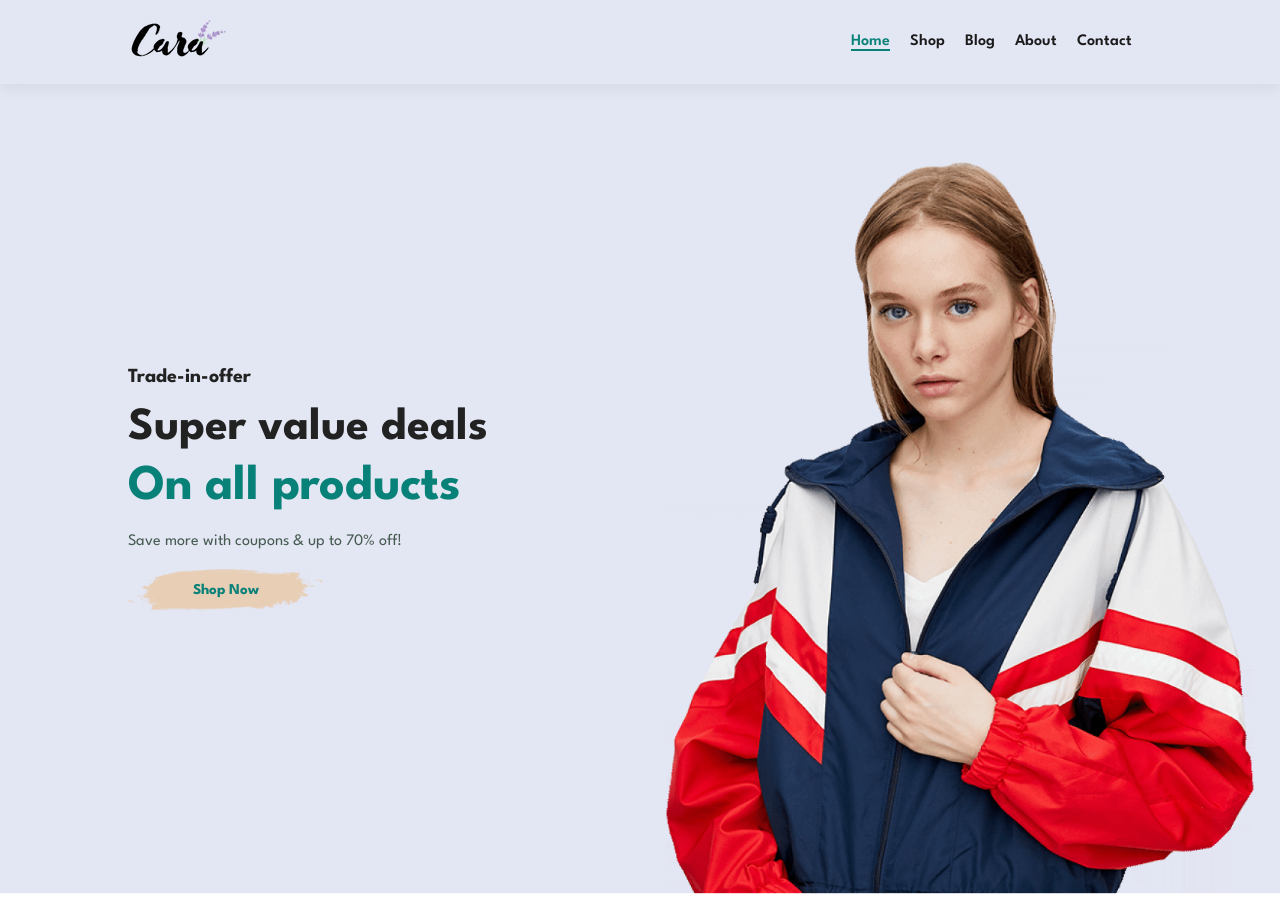
==== index.html @ 735ef522 "initial" ====
<!DOCTYPE html>
<html lang="en">

    <head>
        <meta charset="UTF-8">
        <meta http-equiv="X-UA-Compatible" content="IE=edge">
        <meta name="viewport" content="width=device-width, initial-scale=1.0">
        <title>Cara Ecommerce</title>
        <!-- Font Awesome -->
        <link rel="stylesheet" href="https://pro.fontawesome.com/releases/v5.10.0/css/all.css" />
        <!-- Boxicons -->
         <link href='https://cdn.boxicons.com/3.0.5/fonts/basic/boxicons.min.css' rel='stylesheet'>
        <!-- Css -->
        <link rel="stylesheet" href="style.css">
    </head>
    <body>
        <!-- Topbar -->
         <div class="topbar">
                <a href="#"><img class="topbar-logo" src="img/logo.png" alt=""></a>
            <div class="navbar">
                <a class="active" href="index.html">Home</a>
                <a href="shop.html">Shop</a>
                <a href="blog.html">Blog</a>
                <a href="about.html">About</a>
                <a href="contact.html">Contact</a>  
                <a href="cart.html"><i class='bxr  bx-shopping-bag'></i></a> 
            </div>
         </div>

         <!-- Header -->
          <div class="header">
            <div class="header-text">
            <h4>Trade-in-offer</h4>
            <h2>Super value deals</h2>
            <h1>On all products</h1>
            <p>Save more with coupons & up to 70% off!</p>
            <a href="shop.html">Shop Now</a>
            </div>
          </div>

        <script src="script.js"></script>
    </body>
</html>
---- style.css ----
@import url("https://fonts.googleapis.com/css2?family=Spartan:wght@100;200;300;400;500;600;700;800;900&display=swap");
* {
  margin: 0;
  padding: 0;
  box-sizing: border-box;
  font-family: "Spartan", sans-serif;
}

html {
  scroll-behavior: smooth;
}

/* Global Styles */

h1 {
  font-size: 50px;
  line-height: 64px;
  color: #222;
}

h2 {
  font-size: 46px;
  line-height: 54px;
  color: #222;
}

h4 {
  font-size: 20px;
  color: #222;
}

h6 {
  font-weight: 700;
  font-size: 12px;
}

p {
  font-size: 16px;
  color: #465b52;
  margin: 15px 0 20px 0;
}

.section-p1 {
  padding: 40px 80px;
}

.section-m1 {
  margin: 40px 0;
}

body {
  width: 100%;
  font-family: Georgia, 'Times New Roman', Times, serif;
}

a {
  text-decoration: none;
  color: inherit;
}

/* Topbar */
.topbar {
  display: flex;
  justify-content: space-between;
  align-items: center;
  text-align: center;
  padding: 20px 10%;
  background-color: #e3e6f3; 
  box-shadow: 0 5px 15px rgba(0, 0, 0, 0.06);
  position: sticky;
  inset: 0;
  z-index: 100;
}

.navbar {
  display: flex;
  align-items: center;
  gap: 20px;
}

.navbar a {
  font-size: 16px;
  font-weight: 600;
  color: #1a1a1a;
  transition: .3s;
  border-bottom: 2px solid transparent;
}

.navbar a:hover,
.navbar a.active {
  color: #088178;
  border-bottom: 2px solid #088178;
}

.navbar i {
  font-size: 24px;
}

/* Header */
.header {
  display: flex;
  align-items: center;
  height: 90vh;
  background-image: url('img/hero4.png');
  background-size: cover;
  background-position: center;
}

.header-text {
  padding-left: 10%;
}

.header-text h4 {
  padding-bottom: 15px;
}

.header-text h1 {
  color: #088178;
}

.header-text a {
  background-image: url('img/button.png');
  background-size: contain;
  background-repeat: no-repeat;
  padding: 14px 80px 14px 65px;
  font-size: 15px;
  font-weight: 700;
  display: inline-block;
  color: #088178;
}
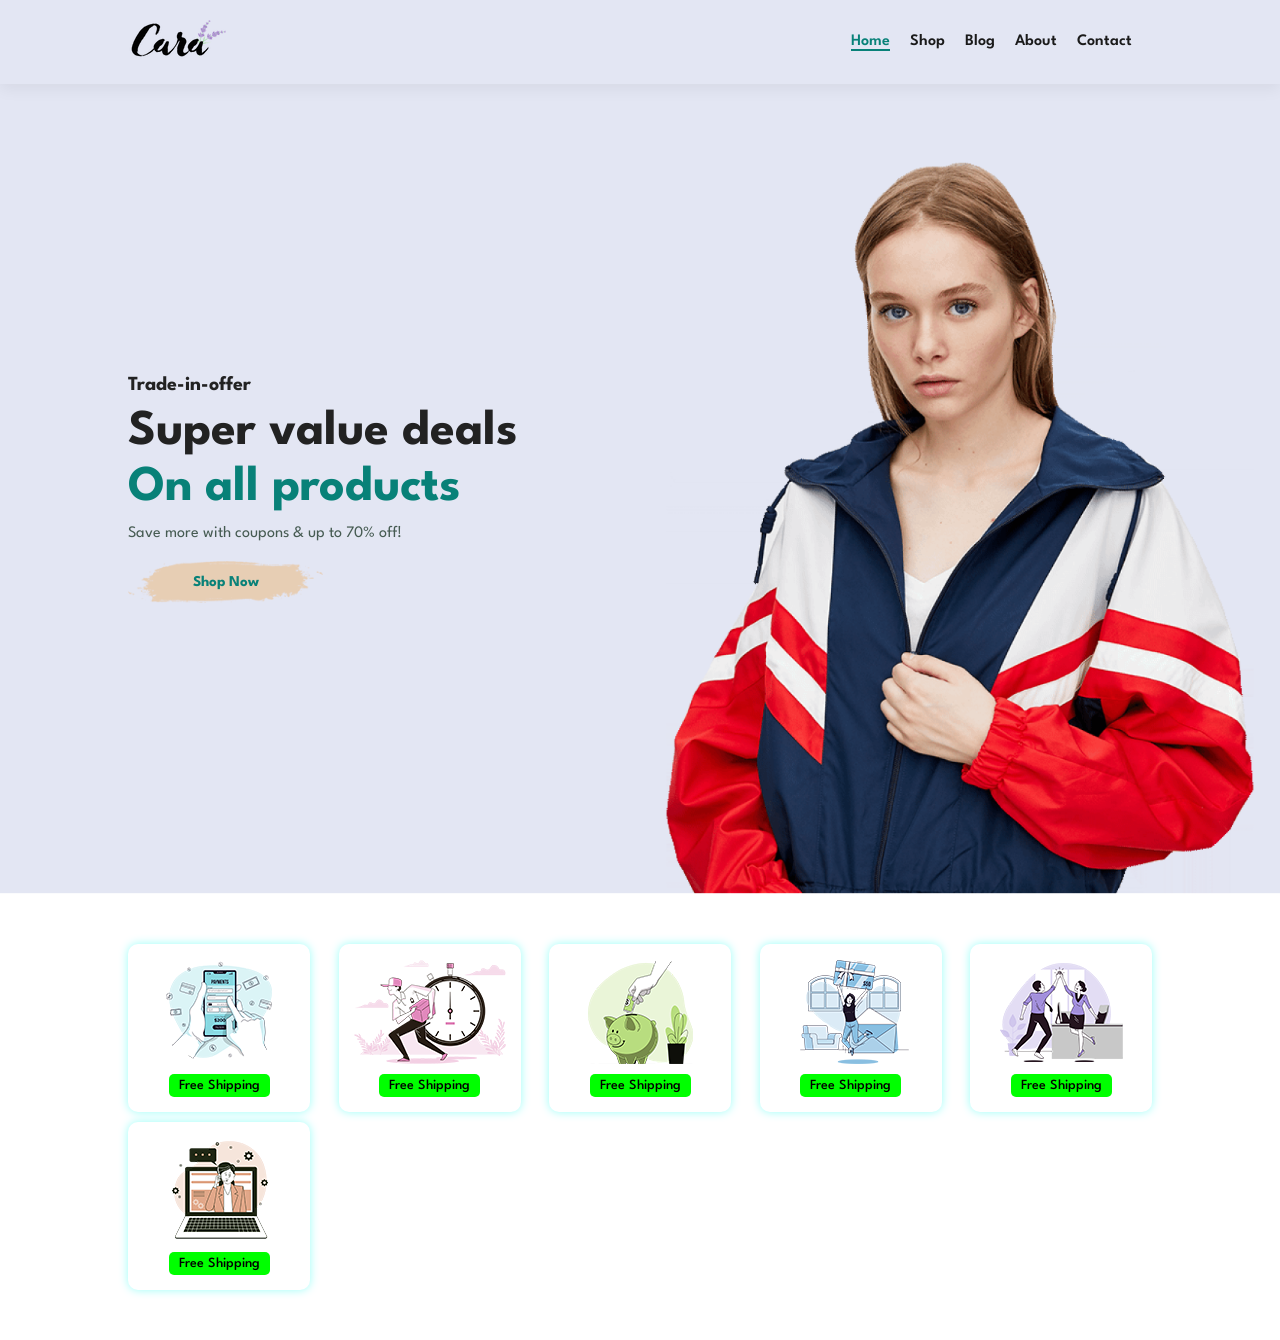
==== commit 0221a10c: "initial" ====
--- a/index.html
+++ b/index.html
@@ -1,6 +1,5 @@
 <!DOCTYPE html>
 <html lang="en">
-
     <head>
         <meta charset="UTF-8">
         <meta http-equiv="X-UA-Compatible" content="IE=edge">
@@ -15,17 +14,20 @@
     </head>
     <body>
         <!-- Topbar -->
-         <div class="topbar">
-                <a href="#"><img class="topbar-logo" src="img/logo.png" alt=""></a>
-            <div class="navbar">
+        <div class="topbar">
+            <a href="#"><img class="topbar-logo" src="img/logo.png" alt=""></a>
+        <div class="navbar">
+            <div class="navbar-list">
                 <a class="active" href="index.html">Home</a>
                 <a href="shop.html">Shop</a>
                 <a href="blog.html">Blog</a>
                 <a href="about.html">About</a>
-                <a href="contact.html">Contact</a>  
-                <a href="cart.html"><i class='bxr  bx-shopping-bag'></i></a> 
-            </div>
-         </div>
+                <a href="contact.html">Contact</a>
+           </div> 
+                <a href="cart.html"><i class='bx bx-shopping-bag'></i></a>
+                <i class='bx bx-menu menu'></i>
+        </div>
+        </div>
 
          <!-- Header -->
           <div class="header">
@@ -38,6 +40,39 @@
             </div>
           </div>
 
+          <!-- Feature -->
+           <div class="feature">
+            <div class="feature-item">
+                <img src="img/features/f1.png" alt="">
+                <h3>Free Shipping</h3>
+            </div>
+
+            <div class="feature-item">
+                <img src="img/features/f2.png" alt="">
+                <h3>Free Shipping</h3>
+            </div>
+
+            <div class="feature-item">
+                <img src="img/features/f3.png" alt="">
+                <h3>Free Shipping</h3>
+            </div>
+
+            <div class="feature-item">
+                <img src="img/features/f4.png" alt="">
+                <h3>Free Shipping</h3>
+            </div>
+
+            <div class="feature-item">
+                <img src="img/features/f5.png" alt="">
+                <h3>Free Shipping</h3>
+            </div>
+
+            <div class="feature-item">
+                <img src="img/features/f6.png" alt="">
+                <h3>Free Shipping</h3>
+            </div>
+           </div>
+
         <script src="script.js"></script>
     </body>
 </html>
--- a/style.css
+++ b/style.css
@@ -11,16 +11,10 @@
 }
 
 /* Global Styles */
-
 h1 {
-  font-size: 50px;
-  line-height: 64px;
   color: #222;
 }
-
 h2 {
-  font-size: 46px;
-  line-height: 54px;
   color: #222;
 }
 
@@ -63,7 +57,6 @@
   display: flex;
   justify-content: space-between;
   align-items: center;
-  text-align: center;
   padding: 20px 10%;
   background-color: #e3e6f3; 
   box-shadow: 0 5px 15px rgba(0, 0, 0, 0.06);
@@ -78,7 +71,13 @@
   gap: 20px;
 }
 
-.navbar a {
+.navbar-list {
+  display: flex;
+  align-items: center;
+  gap: 20px;
+}
+
+.navbar-list a {
   font-size: 16px;
   font-weight: 600;
   color: #1a1a1a;
@@ -86,8 +85,8 @@
   border-bottom: 2px solid transparent;
 }
 
-.navbar a:hover,
-.navbar a.active {
+.navbar-list a:hover,
+.navbar-list a.active {
   color: #088178;
   border-bottom: 2px solid #088178;
 }
@@ -96,12 +95,51 @@
   font-size: 24px;
 }
 
+.navbar .menu {
+  display: none;
+  cursor: pointer;
+}
+
+.navbar .menu:hover {
+  color: #088178;
+} 
+
+/* Mobile Responsive Styles */
+@media (max-width: 650px) {
+  .topbar {
+    padding: 15px 5%;
+  }
+
+  .navbar .menu {
+    display: block;
+  }
+
+  .navbar-list {
+    position: fixed;
+    top: 0;
+    left: 0;
+    background-color: white;
+    width: 70%;
+    height: 100vh;
+    flex-direction: column;
+    align-items: start;
+    padding: 20px;
+    box-shadow: 0 5px 15px rgb(111, 99, 99);
+    transform: translateX(-100%);
+    transition: .5s;
+  }
+
+  .navbar-list.active {
+    transform: translateX(0);
+  }
+}
+
 /* Header */
 .header {
   display: flex;
   align-items: center;
   height: 90vh;
-  background-image: url('img/hero4.png');
+  background-image: url(img/hero4.png);
   background-size: cover;
   background-position: center;
 }
@@ -116,10 +154,16 @@
 
 .header-text h1 {
   color: #088178;
+  font-size: 50px;
+  margin-top: 10px;
+}
+
+.header-text h2 {
+  font-size: 50px;
 }
 
 .header-text a {
-  background-image: url('img/button.png');
+  background-image: url(img/button.png);
   background-size: contain;
   background-repeat: no-repeat;
   padding: 14px 80px 14px 65px;
@@ -127,4 +171,71 @@
   font-weight: 700;
   display: inline-block;
   color: #088178;
+}
+
+@media (max-width: 650px) {
+  .header-text {
+    padding-left: 5%;
+  }
+
+  .header-text h1 {
+  color: #088178;
+  font-size: 40px;
+  margin-top: 10px;
+}
+
+.header-text h2 {
+  font-size: 40px;
+}
+}
+
+/* Feature */
+.feature {
+  display: flex;
+  align-items: center;
+  justify-content: space-between;
+  flex-wrap: wrap;
+  gap: 10px;
+  margin: 50px 10%;
+}
+
+.feature-item {
+  text-align: center;
+  padding: 15px;
+  box-shadow: 0 0 10px #9afff8;
+  border-radius: 10px;
+  transition: .3s;
+}
+
+.feature-item img {
+  width: 100%;
+  margin: auto;
+  display: block; 
+  margin-bottom: 5px;
+}
+
+.feature-item:hover {
+  background-color: #088178;
+  color: white;
+  box-shadow: 0 0 10px #00433e;
+}
+
+.feature-item h3 {
+  margin-top: 5px;
+  font-size: 14px;
+  background-color: lime;
+  padding: 5px 10px;
+  display: inline-block;
+  font-weight: 500;
+  border-radius: 5px;
+}
+
+@media (max-width: 480px) {
+  .feature {
+    gap: 30px;
+    margin: 30px 5%;
+  }
+  .feature-item {
+    width: 100%;
+  }
 }
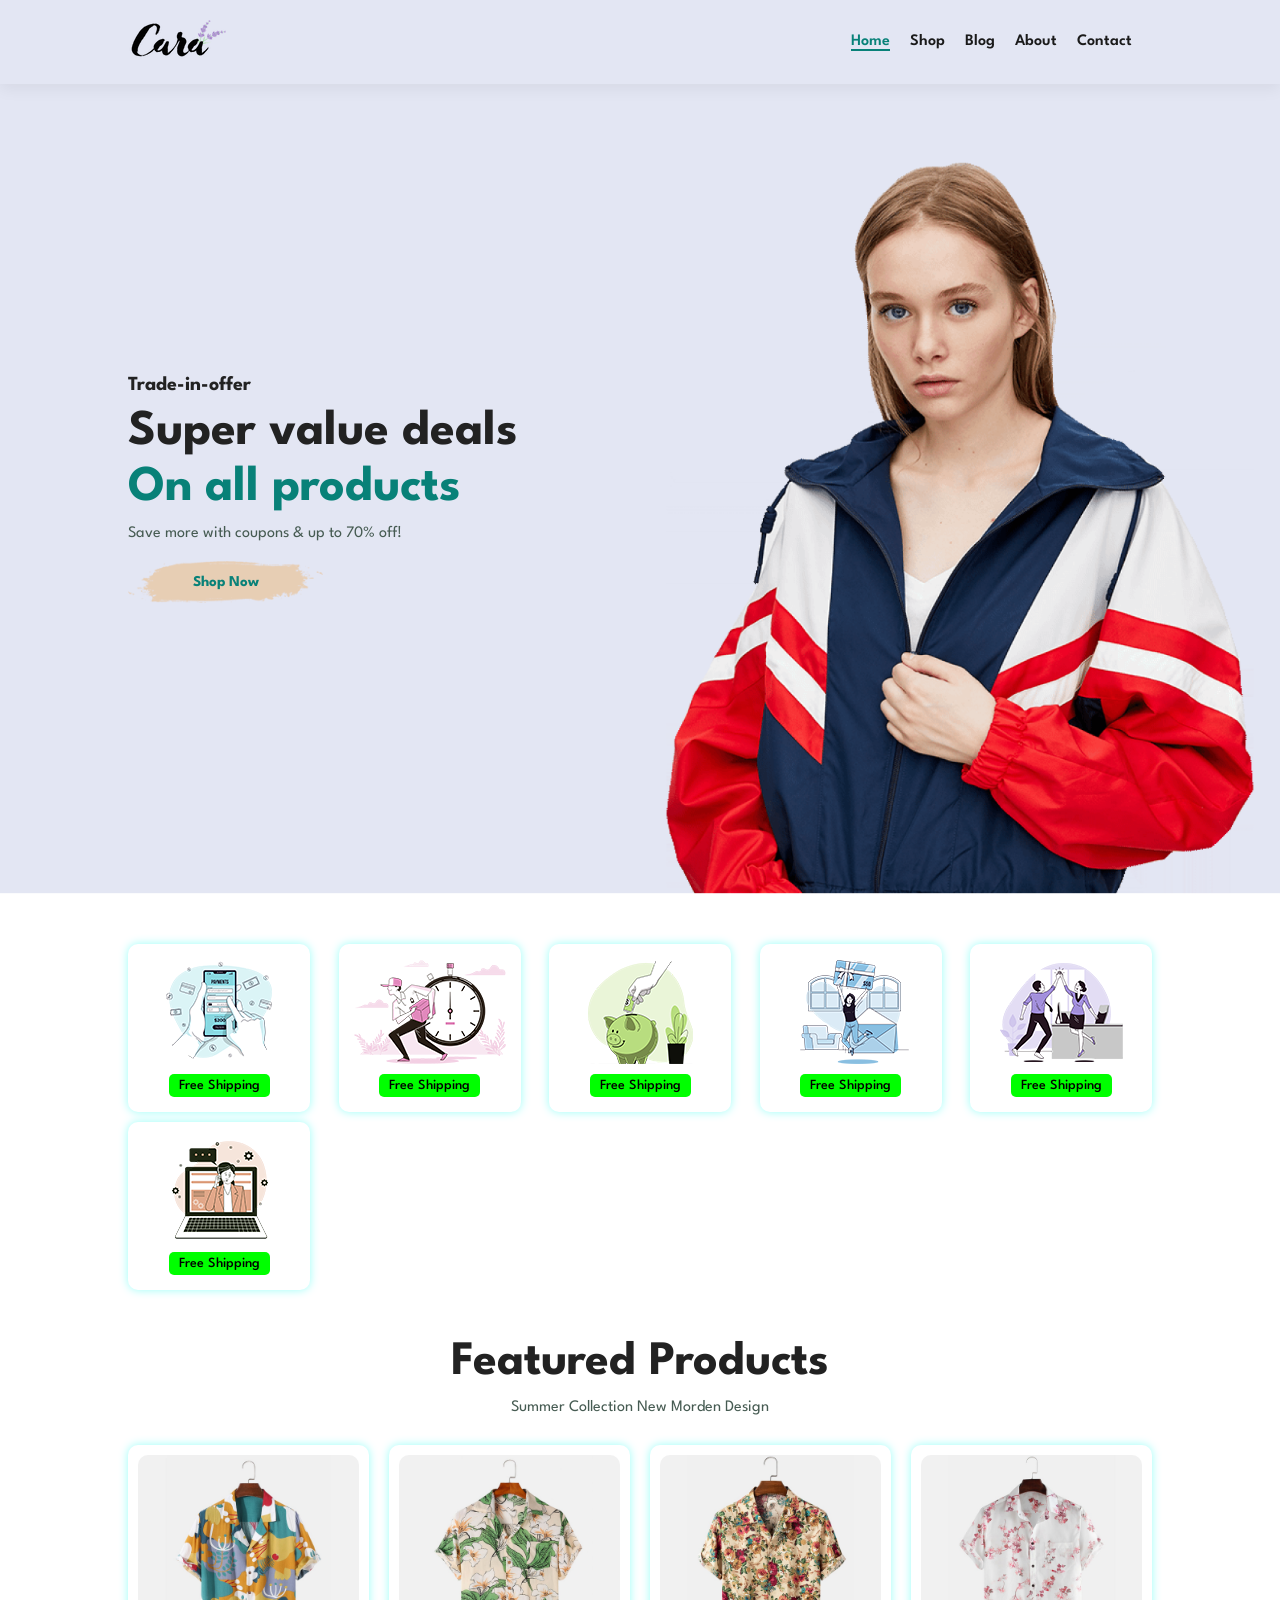
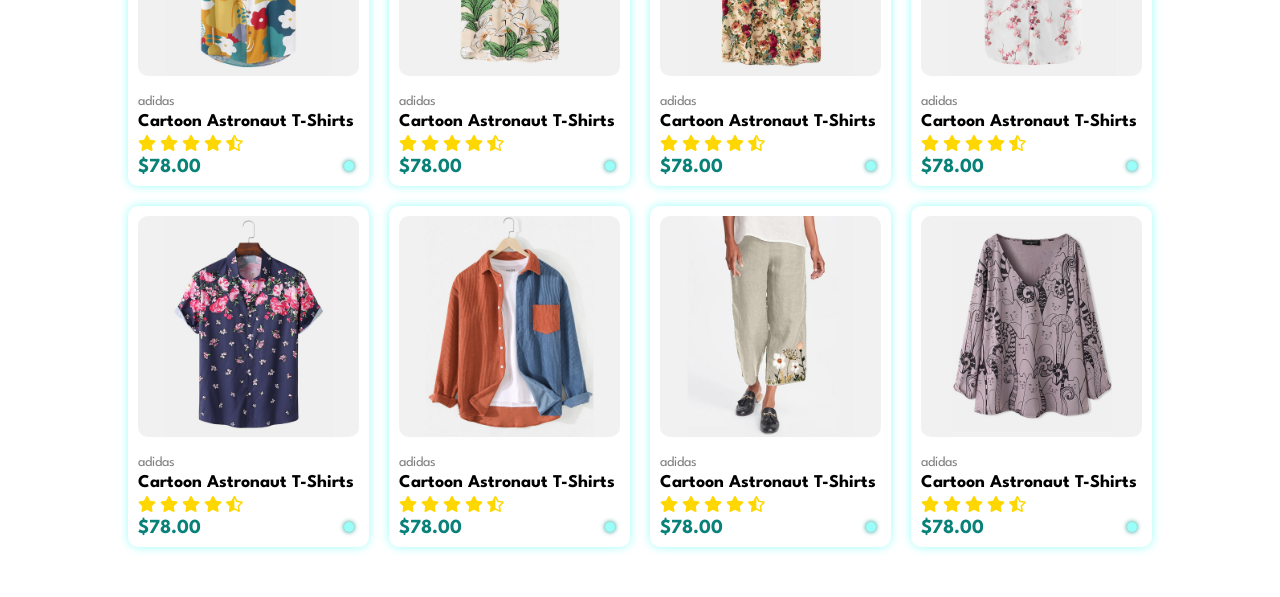
==== commit f7902294: "initial" ====
--- a/index.html
+++ b/index.html
@@ -73,6 +73,135 @@
             </div>
            </div>
 
+           <!-- Product -->
+            <div class="product">
+                <div class="product-title">
+                    <h2>Featured Products</h2>
+                    <p>Summer Collection New Morden Design</p>
+                </div>
+                 <div class="product-content">
+                    <div class="product-item">
+                        <img src="img/products/f1.jpg" alt="">
+                        <span>adidas</span>
+                        <h3>Cartoon Astronaut T-Shirts</h3>
+                        <div class="rating">
+                            <i class="fas fa-star"></i>
+                            <i class="fas fa-star"></i>
+                            <i class="fas fa-star"></i>
+                            <i class="fas fa-star"></i>
+                            <i class="fas fa-star-half-alt"></i>
+                        </div>
+                        <h4>$78.00</h4>
+                        <a href="#"><i class='bxr  bx-cart'></i> </a>
+                    </div>
+
+                     <div class="product-item">
+                        <img src="img/products/f2.jpg" alt="">
+                        <span>adidas</span>
+                        <h3>Cartoon Astronaut T-Shirts</h3>
+                        <div class="rating">
+                            <i class="fas fa-star"></i>
+                            <i class="fas fa-star"></i>
+                            <i class="fas fa-star"></i>
+                            <i class="fas fa-star"></i>
+                            <i class="fas fa-star-half-alt"></i>
+                        </div>
+                        <h4>$78.00</h4>
+                        <a href="#"><i class='bxr  bx-cart'></i> </a>
+                    </div>
+
+                     <div class="product-item">
+                        <img src="img/products/f3.jpg" alt="">
+                        <span>adidas</span>
+                        <h3>Cartoon Astronaut T-Shirts</h3>
+                        <div class="rating">
+                            <i class="fas fa-star"></i>
+                            <i class="fas fa-star"></i>
+                            <i class="fas fa-star"></i>
+                            <i class="fas fa-star"></i>
+                            <i class="fas fa-star-half-alt"></i>
+                        </div>
+                        <h4>$78.00</h4>
+                        <a href="#"><i class='bxr  bx-cart'></i> </a>
+                    </div>
+
+                     <div class="product-item">
+                        <img src="img/products/f4.jpg" alt="">
+                        <span>adidas</span>
+                        <h3>Cartoon Astronaut T-Shirts</h3>
+                        <div class="rating">
+                            <i class="fas fa-star"></i>
+                            <i class="fas fa-star"></i>
+                            <i class="fas fa-star"></i>
+                            <i class="fas fa-star"></i>
+                            <i class="fas fa-star-half-alt"></i>
+                        </div>
+                        <h4>$78.00</h4>
+                        <a href="#"><i class='bxr  bx-cart'></i> </a>
+                    </div>
+
+                     <div class="product-item">
+                        <img src="img/products/f5.jpg" alt="">
+                        <span>adidas</span>
+                        <h3>Cartoon Astronaut T-Shirts</h3>
+                        <div class="rating">
+                            <i class="fas fa-star"></i>
+                            <i class="fas fa-star"></i>
+                            <i class="fas fa-star"></i>
+                            <i class="fas fa-star"></i>
+                            <i class="fas fa-star-half-alt"></i>
+                        </div>
+                        <h4>$78.00</h4>
+                        <a href="#"><i class='bxr  bx-cart'></i> </a>
+                    </div>
+
+                     <div class="product-item">
+                        <img src="img/products/f6.jpg" alt="">
+                        <span>adidas</span>
+                        <h3>Cartoon Astronaut T-Shirts</h3>
+                        <div class="rating">
+                            <i class="fas fa-star"></i>
+                            <i class="fas fa-star"></i>
+                            <i class="fas fa-star"></i>
+                            <i class="fas fa-star"></i>
+                            <i class="fas fa-star-half-alt"></i>
+                        </div>
+                        <h4>$78.00</h4>
+                        <a href="#"><i class='bxr  bx-cart'></i> </a>
+                    </div>
+
+                     <div class="product-item">
+                        <img src="img/products/f7.jpg" alt="">
+                        <span>adidas</span>
+                        <h3>Cartoon Astronaut T-Shirts</h3>
+                        <div class="rating">
+                            <i class="fas fa-star"></i>
+                            <i class="fas fa-star"></i>
+                            <i class="fas fa-star"></i>
+                            <i class="fas fa-star"></i>
+                            <i class="fas fa-star-half-alt"></i>
+                        </div>
+                        <h4>$78.00</h4>
+                        <a href="#"><i class='bxr  bx-cart'></i> </a>
+                    </div>
+
+                     <div class="product-item">
+                        <img src="img/products/f8.jpg" alt="">
+                        <span>adidas</span>
+                        <h3>Cartoon Astronaut T-Shirts</h3>
+                        <div class="rating">
+                            <i class="fas fa-star"></i>
+                            <i class="fas fa-star"></i>
+                            <i class="fas fa-star"></i>
+                            <i class="fas fa-star"></i>
+                            <i class="fas fa-star-half-alt"></i>
+                        </div>
+                        <h4>$78.00</h4>
+                        <a href="#"><i class='bxr  bx-cart'></i> </a>
+                    </div>
+                 </div>
+            </div>
+
         <script src="script.js"></script>
     </body>
 </html>
--- a/style.css
+++ b/style.css
@@ -238,4 +238,90 @@
   .feature-item {
     width: 100%;
   }
+}
+
+/* Product */
+.product {
+  margin: 50px 10%;
+}
+
+.product-title {
+  text-align: center;
+  margin-bottom: 30px;
+}
+
+.product-title h2 {
+  font-size: 48px;
+}
+
+.product-content {
+  display: grid;
+  grid-template-columns: repeat(4, 1fr);
+  gap: 20px;
+}
+
+.product-item {
+  padding: 10px;
+  box-shadow: 0 0 10px #9afff8;
+  border-radius: 10px;
+  position: relative;
+}
+
+.product-item img {
+  width: 100%;
+  border-radius: 10px;
+}
+
+.product-item span {
+  font-size: 14px;
+  color: gray;
+  margin: 15px 0 5px;
+  display: block;
+}
+
+.product-item h3 {
+  font-size: 18px;
+  margin-bottom: 5px;
+}
+
+.product-item .rating {
+  color: gold;
+  margin-bottom: 5px;
+}
+
+.product-item h4 {
+  color: #088178;
+}
+
+.product-item a {
+  color: #00433e;
+  font-size: 24px;
+  background-color: #9afff8;
+  border-radius: 50%;
+  padding: 5px;
+  display: flex;
+  justify-content: center;
+  align-items: center;
+  box-shadow: 0 0 5px #008980;
+  position: absolute;
+  bottom: 15px;
+  right: 15px;
+}
+
+@media (max-width: 900px) {
+  .product-content {
+  grid-template-columns: repeat(2, 1fr);
+}
+}
+
+@media (max-width: 480px) {
+  .product {
+    margin: 30px 5%;
+  }
+  .product-title h2 {
+    font-size: 32px;
+  }
+  .product-content {
+    grid-template-columns: repeat(1, 1fr);
+}
 }
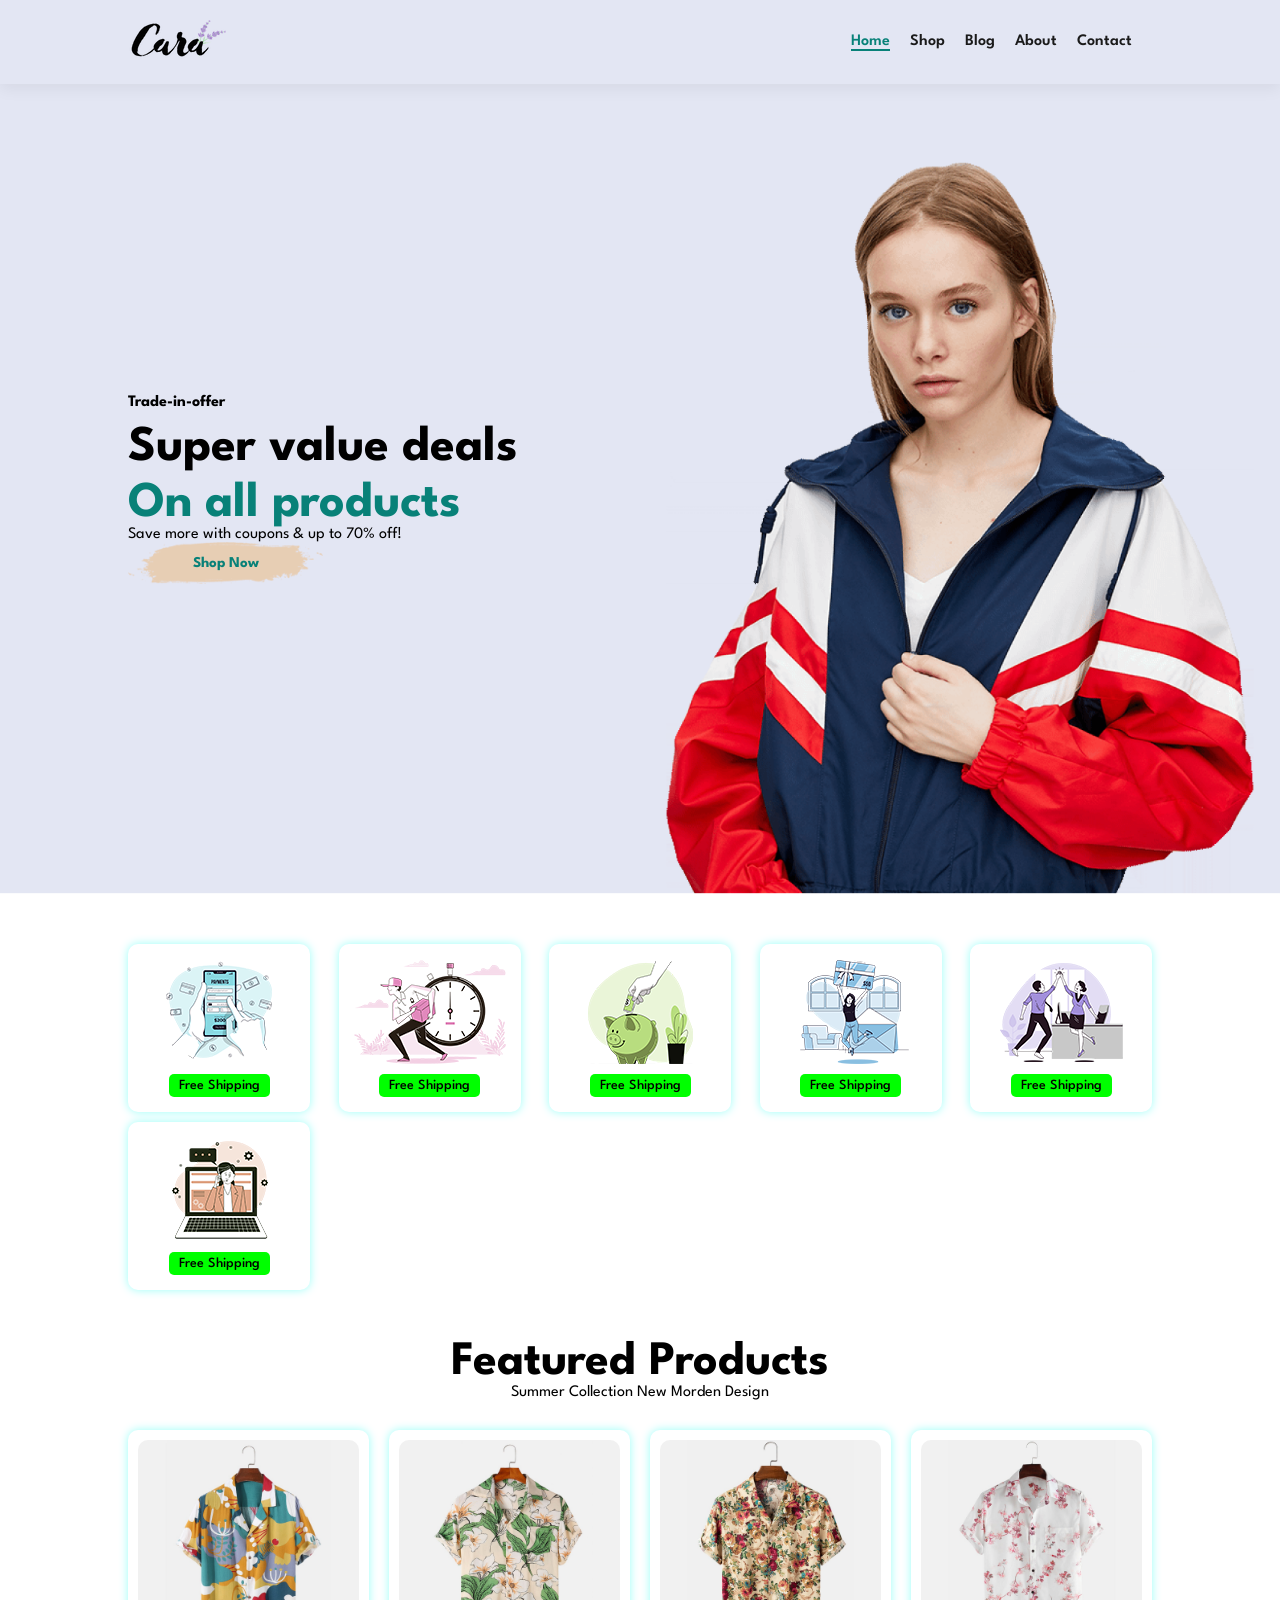
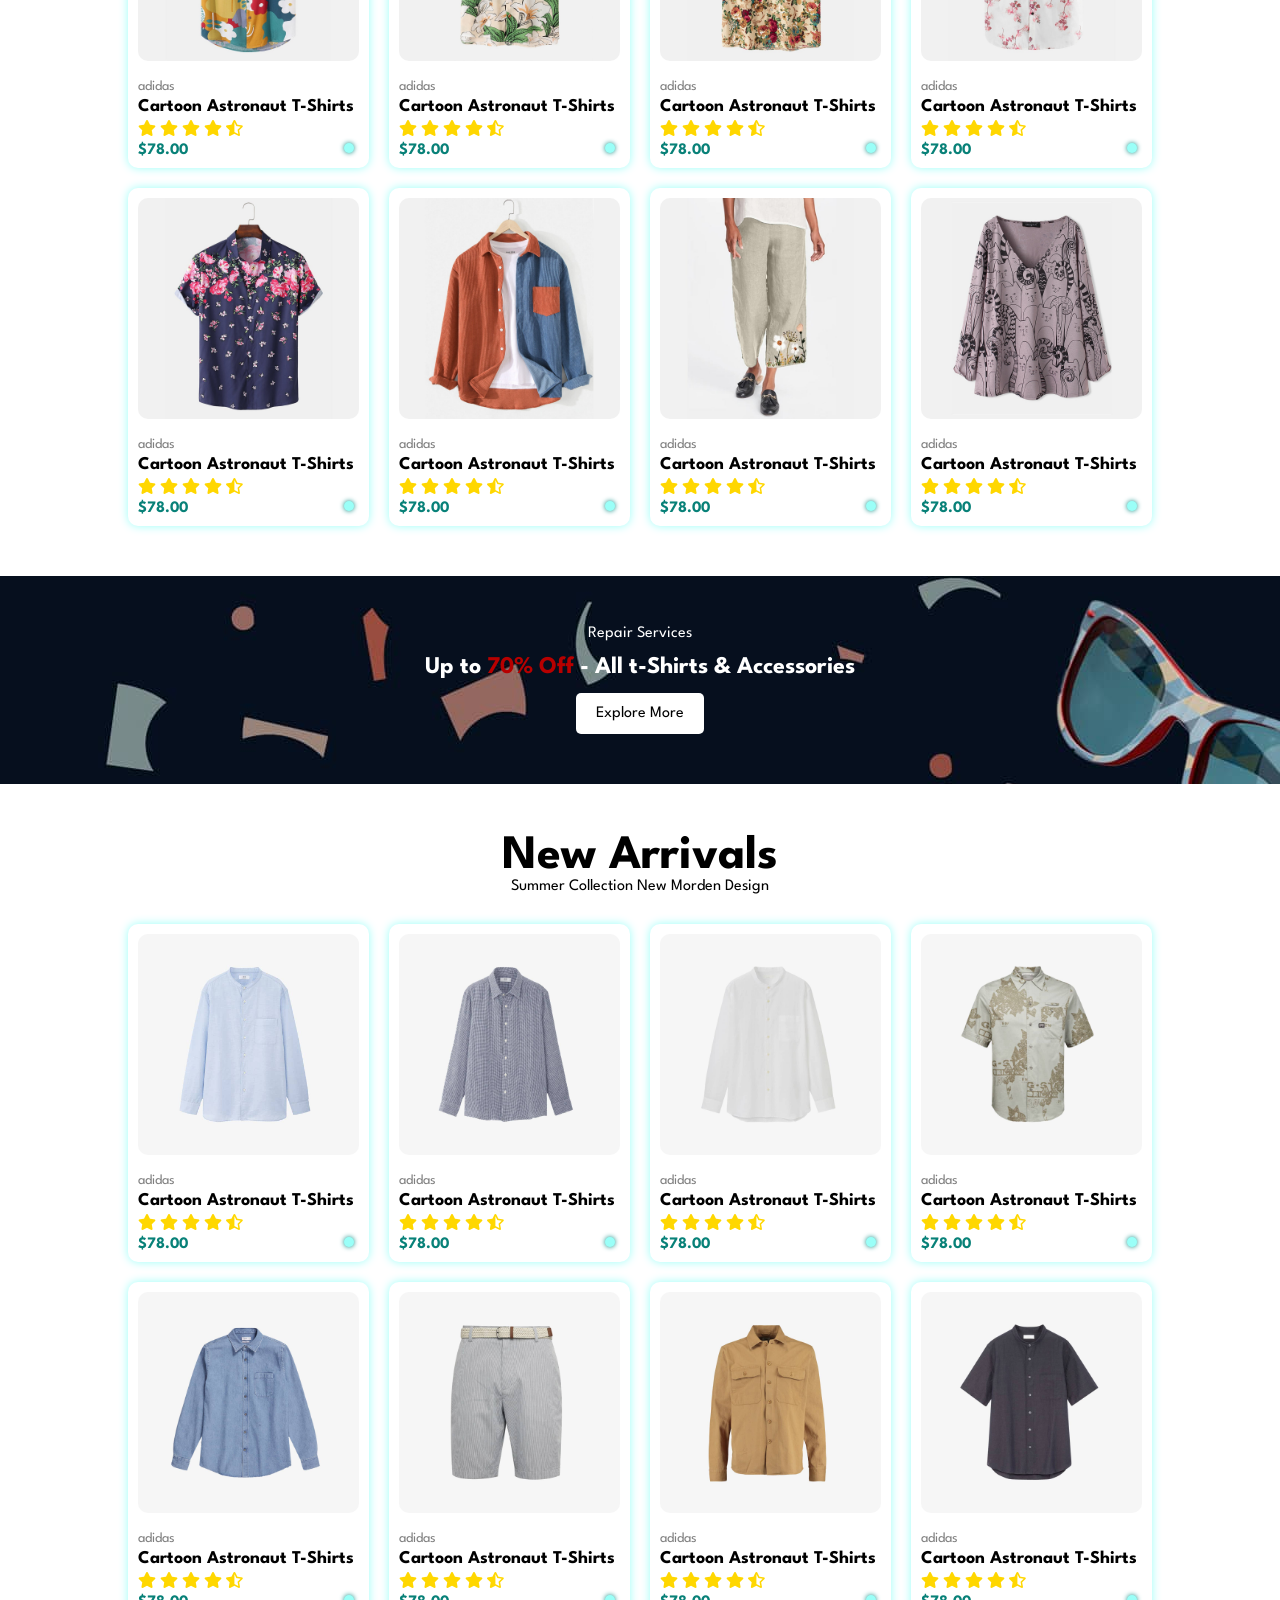
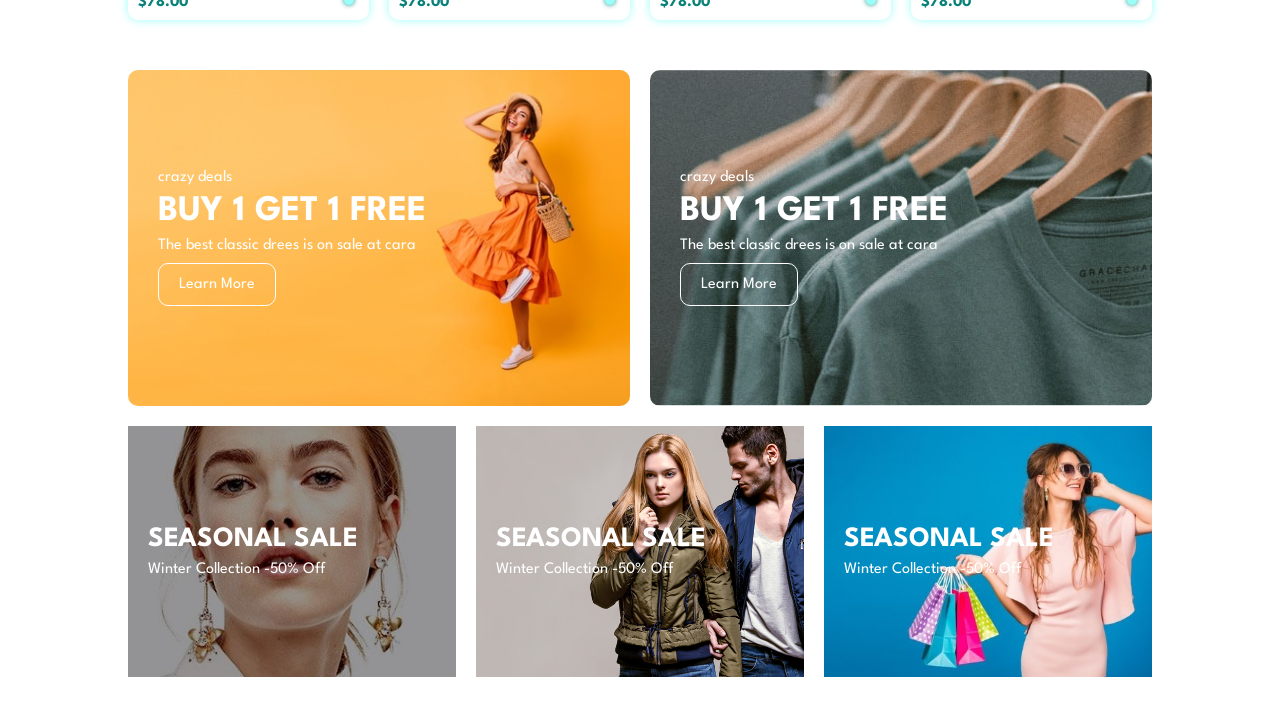
==== commit e4e70a65: "initial" ====
--- a/index.html
+++ b/index.html
@@ -30,7 +30,7 @@
         </div>
 
          <!-- Header -->
-          <div class="header">
+        <div class="header">
             <div class="header-text">
             <h4>Trade-in-offer</h4>
             <h2>Super value deals</h2>
@@ -38,10 +38,10 @@
             <p>Save more with coupons & up to 70% off!</p>
             <a href="shop.html">Shop Now</a>
             </div>
-          </div>
-
-          <!-- Feature -->
-           <div class="feature">
+        </div>
+
+        <!-- Feature -->
+        <div class="feature">
             <div class="feature-item">
                 <img src="img/features/f1.png" alt="">
                 <h3>Free Shipping</h3>
@@ -71,10 +71,10 @@
                 <img src="img/features/f6.png" alt="">
                 <h3>Free Shipping</h3>
             </div>
-           </div>
-
-           <!-- Product -->
-            <div class="product">
+        </div>
+
+        <!-- Product -->
+        <div class="product">
                 <div class="product-title">
                     <h2>Featured Products</h2>
                     <p>Summer Collection New Morden Design</p>
@@ -200,7 +200,179 @@
                         <a href="#"><i class='bxr  bx-cart'></i> </a>
                     </div>
                  </div>
-            </div>
+        </div>
+
+        <!-- Services -->
+         <div class="services">
+                <span>Repair Services</span>
+                <h3>Up to <span>70% Off</span> - All t-Shirts & Accessories</h3>
+                <a href="#">Explore More</a>
+        </div>
+
+         <!-- New Arrivals -->
+        <div class="product">
+                <div class="product-title">
+                    <h2>New Arrivals</h2>
+                    <p>Summer Collection New Morden Design</p>
+                </div>
+                 <div class="product-content">
+                    <div class="product-item">
+                        <img src="img/products/n1.jpg" alt="">
+                        <span>adidas</span>
+                        <h3>Cartoon Astronaut T-Shirts</h3>
+                        <div class="rating">
+                            <i class="fas fa-star"></i>
+                            <i class="fas fa-star"></i>
+                            <i class="fas fa-star"></i>
+                            <i class="fas fa-star"></i>
+                            <i class="fas fa-star-half-alt"></i>
+                        </div>
+                        <h4>$78.00</h4>
+                        <a href="#"><i class='bxr  bx-cart'></i> </a>
+                    </div>
+
+                     <div class="product-item">
+                        <img src="img/products/n2.jpg" alt="">
+                        <span>adidas</span>
+                        <h3>Cartoon Astronaut T-Shirts</h3>
+                        <div class="rating">
+                            <i class="fas fa-star"></i>
+                            <i class="fas fa-star"></i>
+                            <i class="fas fa-star"></i>
+                            <i class="fas fa-star"></i>
+                            <i class="fas fa-star-half-alt"></i>
+                        </div>
+                        <h4>$78.00</h4>
+                        <a href="#"><i class='bxr  bx-cart'></i> </a>
+                    </div>
+
+                     <div class="product-item">
+                        <img src="img/products/n3.jpg" alt="">
+                        <span>adidas</span>
+                        <h3>Cartoon Astronaut T-Shirts</h3>
+                        <div class="rating">
+                            <i class="fas fa-star"></i>
+                            <i class="fas fa-star"></i>
+                            <i class="fas fa-star"></i>
+                            <i class="fas fa-star"></i>
+                            <i class="fas fa-star-half-alt"></i>
+                        </div>
+                        <h4>$78.00</h4>
+                        <a href="#"><i class='bxr  bx-cart'></i> </a>
+                    </div>
+
+                     <div class="product-item">
+                        <img src="img/products/n4.jpg" alt="">
+                        <span>adidas</span>
+                        <h3>Cartoon Astronaut T-Shirts</h3>
+                        <div class="rating">
+                            <i class="fas fa-star"></i>
+                            <i class="fas fa-star"></i>
+                            <i class="fas fa-star"></i>
+                            <i class="fas fa-star"></i>
+                            <i class="fas fa-star-half-alt"></i>
+                        </div>
+                        <h4>$78.00</h4>
+                        <a href="#"><i class='bxr  bx-cart'></i> </a>
+                    </div>
+
+                     <div class="product-item">
+                        <img src="img/products/n5.jpg" alt="">
+                        <span>adidas</span>
+                        <h3>Cartoon Astronaut T-Shirts</h3>
+                        <div class="rating">
+                            <i class="fas fa-star"></i>
+                            <i class="fas fa-star"></i>
+                            <i class="fas fa-star"></i>
+                            <i class="fas fa-star"></i>
+                            <i class="fas fa-star-half-alt"></i>
+                        </div>
+                        <h4>$78.00</h4>
+                        <a href="#"><i class='bxr  bx-cart'></i> </a>
+                    </div>
+
+                     <div class="product-item">
+                        <img src="img/products/n6.jpg" alt="">
+                        <span>adidas</span>
+                        <h3>Cartoon Astronaut T-Shirts</h3>
+                        <div class="rating">
+                            <i class="fas fa-star"></i>
+                            <i class="fas fa-star"></i>
+                            <i class="fas fa-star"></i>
+                            <i class="fas fa-star"></i>
+                            <i class="fas fa-star-half-alt"></i>
+                        </div>
+                        <h4>$78.00</h4>
+                        <a href="#"><i class='bxr  bx-cart'></i> </a>
+                    </div>
+
+                     <div class="product-item">
+                        <img src="img/products/n7.jpg" alt="">
+                        <span>adidas</span>
+                        <h3>Cartoon Astronaut T-Shirts</h3>
+                        <div class="rating">
+                            <i class="fas fa-star"></i>
+                            <i class="fas fa-star"></i>
+                            <i class="fas fa-star"></i>
+                            <i class="fas fa-star"></i>
+                            <i class="fas fa-star-half-alt"></i>
+                        </div>
+                        <h4>$78.00</h4>
+                        <a href="#"><i class='bxr  bx-cart'></i> </a>
+                    </div>
+
+                     <div class="product-item">
+                        <img src="img/products/n8.jpg" alt="">
+                        <span>adidas</span>
+                        <h3>Cartoon Astronaut T-Shirts</h3>
+                        <div class="rating">
+                            <i class="fas fa-star"></i>
+                            <i class="fas fa-star"></i>
+                            <i class="fas fa-star"></i>
+                            <i class="fas fa-star"></i>
+                            <i class="fas fa-star-half-alt"></i>
+                        </div>
+                        <h4>$78.00</h4>
+                        <a href="#"><i class='bxr  bx-cart'></i> </a>
+                    </div>
+                 </div>
+        </div>
+
+
+         <!-- sm banner -->
+        <div class="sm-banner">
+                <div class="sm-banner-item">
+                    <span>crazy deals</span>
+                    <h2>buy 1 get 1 free</h2>
+                    <p>The best classic drees is on sale at cara</p>
+                    <a href="#">Learn More</a>
+                </div>
+                <div class="sm-banner-item">
+                    <span>crazy deals</span>
+                    <h2>buy 1 get 1 free</h2>
+                    <p>The best classic drees is on sale at cara</p>
+                    <a href="#">Learn More</a>
+                </div>
+        </div>
+
+        <!-- Banner -->
+         <div class="banner">
+            <div class="banner-item">
+                <h2>Seasonal sale</h2>
+                <p>Winter Collection -50% Off</p>
+            </div>
+
+            <div class="banner-item">
+                <h2>Seasonal sale</h2>
+                <p>Winter Collection -50% Off</p>
+            </div>
+
+            <div class="banner-item">
+                <h2>Seasonal sale</h2>
+                <p>Winter Collection -50% Off</p>
+            </div>
+         </div>
+
 
         <script src="script.js"></script>
     </body>
--- a/style.css
+++ b/style.css
@@ -8,43 +8,6 @@
 
 html {
   scroll-behavior: smooth;
-}
-
-/* Global Styles */
-h1 {
-  color: #222;
-}
-h2 {
-  color: #222;
-}
-
-h4 {
-  font-size: 20px;
-  color: #222;
-}
-
-h6 {
-  font-weight: 700;
-  font-size: 12px;
-}
-
-p {
-  font-size: 16px;
-  color: #465b52;
-  margin: 15px 0 20px 0;
-}
-
-.section-p1 {
-  padding: 40px 80px;
-}
-
-.section-m1 {
-  margin: 40px 0;
-}
-
-body {
-  width: 100%;
-  font-family: Georgia, 'Times New Roman', Times, serif;
 }
 
 a {
@@ -309,19 +272,146 @@
 }
 
 @media (max-width: 900px) {
+  .product {
+    margin: 30px 5%;
+  }
   .product-content {
   grid-template-columns: repeat(2, 1fr);
+  
 }
 }
 
 @media (max-width: 480px) {
-  .product {
-    margin: 30px 5%;
-  }
   .product-title h2 {
     font-size: 32px;
   }
   .product-content {
     grid-template-columns: repeat(1, 1fr);
 }
+}
+
+/* Services */
+.services {
+  background-image: url('img/banner/b2.jpg');
+  padding: 50px 0;
+  text-align: center;
+  color: white;
+}
+
+.services h3 {
+  font-size: 24px;
+  margin: 15px 0;
+}
+
+.services h3 span {
+  color: rgb(183, 0, 0);
+}
+
+.services a {
+  background-color: white;
+  color: black;
+  padding: 13px 20px;
+  display: inline-block;
+  border-radius: 5px;
+}
+
+@media (max-width: 480px) {
+  .services h3 {
+    font-size: 18px;
+  }
+
+  .services a {
+    padding: 10px 15px;
+  }
+}
+
+/* sm banner */
+.sm-banner {
+  display: grid;
+  grid-template-columns: repeat(2, 1fr);
+  gap: 20px;
+  margin: 50px 10% 20px;
+}
+
+.sm-banner .sm-banner-item {
+  padding: 100px 30px;
+  background-image: url("img/banner/b17.jpg");
+  background-size: cover;
+  background-position: center;
+  color: white;
+  border-radius: 10px;
+}
+
+.sm-banner .sm-banner-item:nth-child(2) {
+  background-image: url("img/banner/b10.jpg");
+}
+
+.sm-banner-item h2 {
+  font-size: 36px;
+  margin: 10px 0;
+  text-transform: uppercase;
+}
+
+.sm-banner-item a {
+  padding: 13px 20px;
+  border-radius: 10px;
+  border: 1px solid white;
+  display: inline-block;
+  margin-top: 10px;
+  transition: .3s;
+}
+
+.sm-banner-item a:hover {
+  background-color: white;
+  color: black;
+}
+
+@media (max-width: 700px) {
+  .sm-banner {
+    grid-template-columns: repeat(1, 1fr);
+    margin: 30px 5%;
+  }
+}
+
+/* Banner */
+.banner {
+  display: grid;
+  grid-template-columns: repeat(3, 1fr);
+  gap: 20px;
+  margin: 0px 10% 50px;
+}
+
+.banner-item {
+  padding: 100px 20px;
+  background-image: url("img/banner/b7.jpg");
+  background-size: cover;
+  background-position: center;
+  color: white;
+}
+
+.banner-item:nth-child(2) {
+  background-image: url("img/banner/b4.jpg");
+}
+
+.banner-item:nth-child(3) {
+  background-image: url("img/banner/b18.jpg");
+}
+
+.banner-item h2 {
+  font-size: 28px;
+  text-transform: uppercase;
+  margin-bottom: 10px;
+}
+
+@media (max-width: 965px) {
+  .banner {
+    grid-template-columns: repeat(2, 1fr);
+  }
+}
+
+@media (max-width: 700px) {
+  .banner {
+    grid-template-columns: repeat(1, 1fr);
+    margin: 0px 5% 50px;
+  }
 }
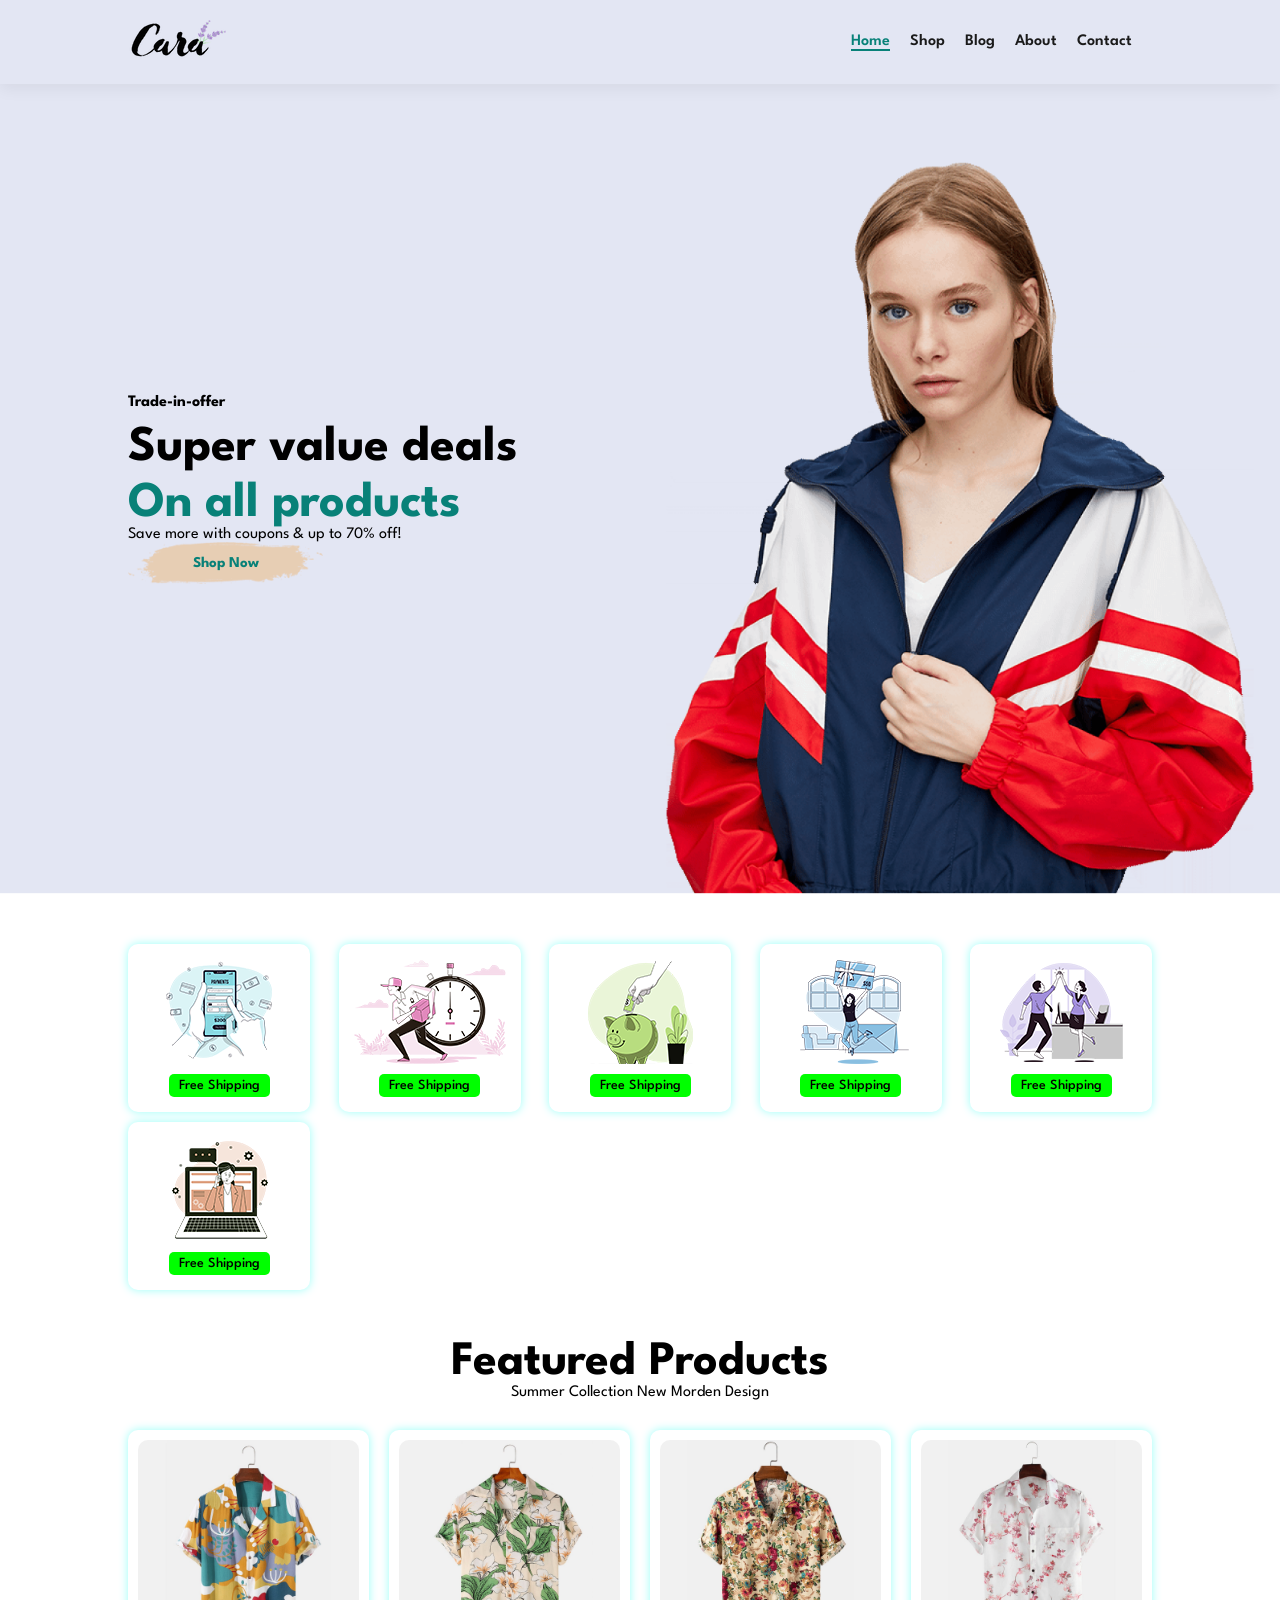
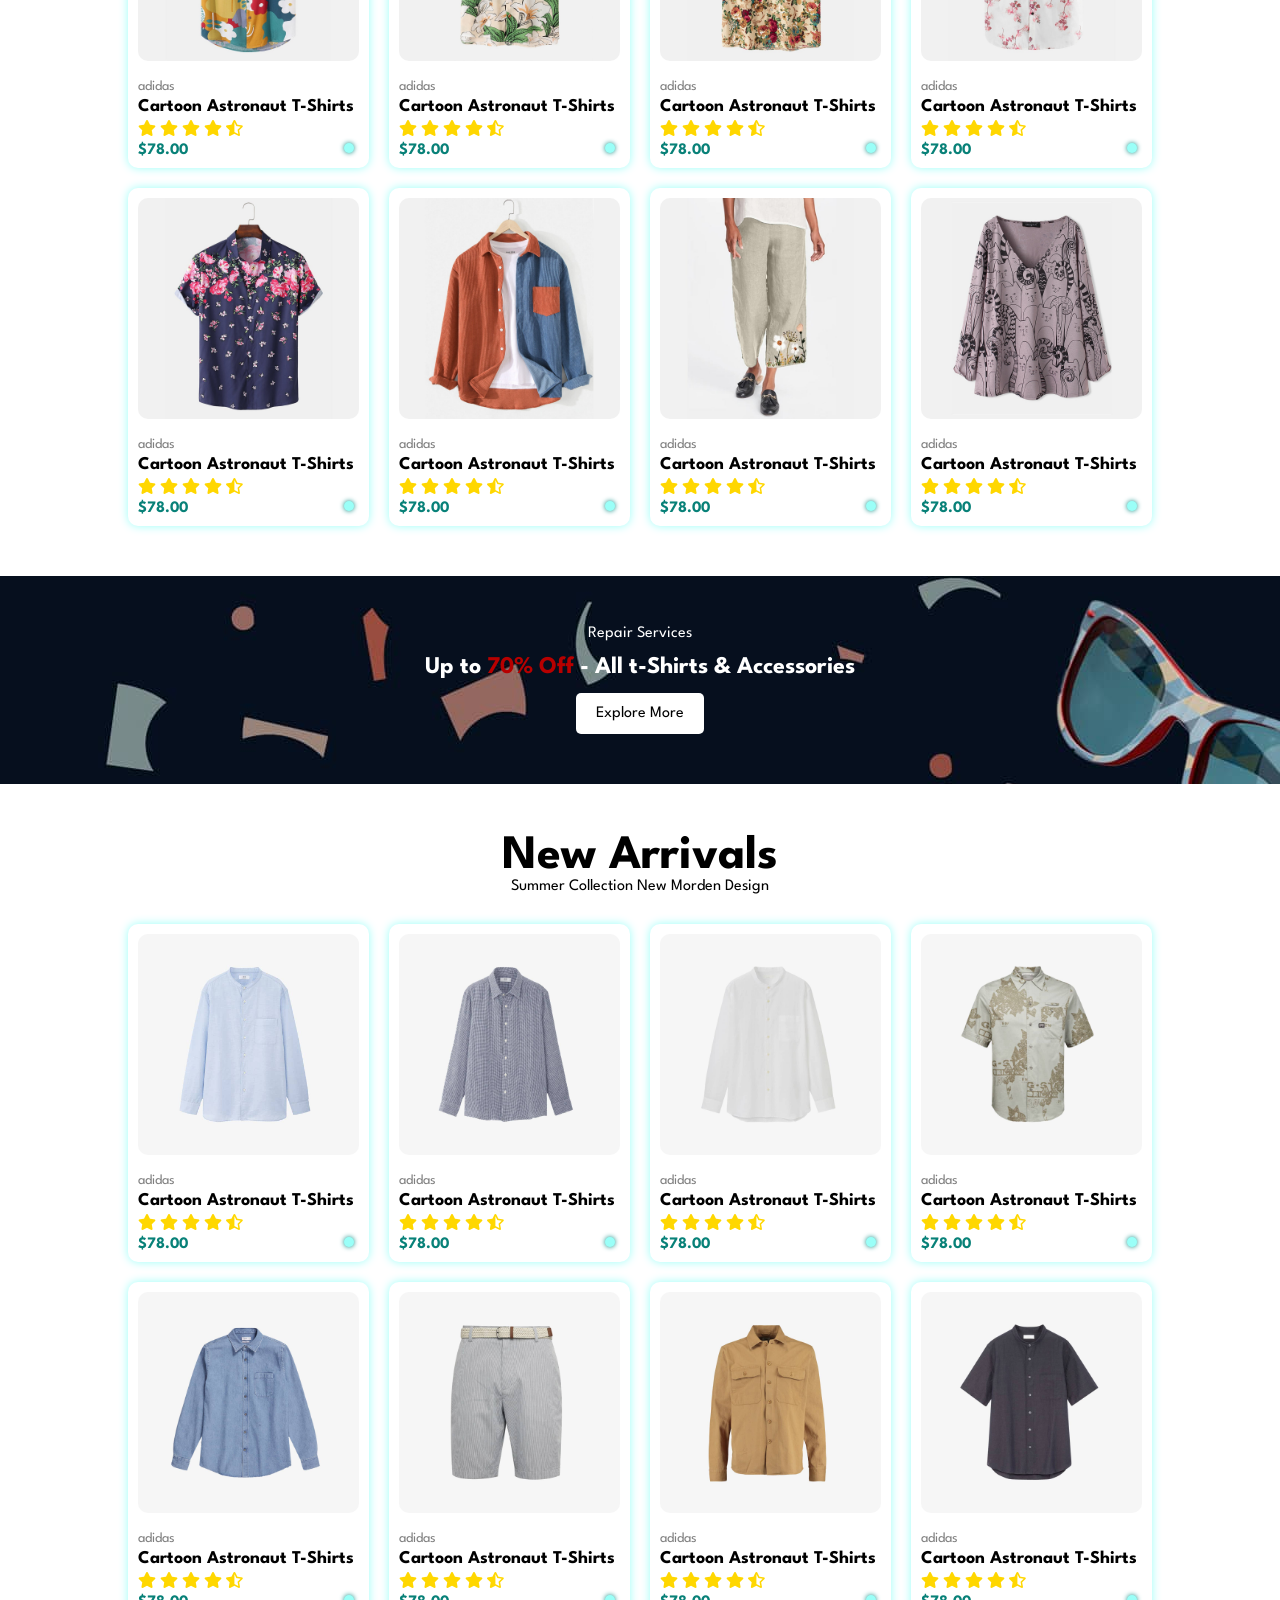
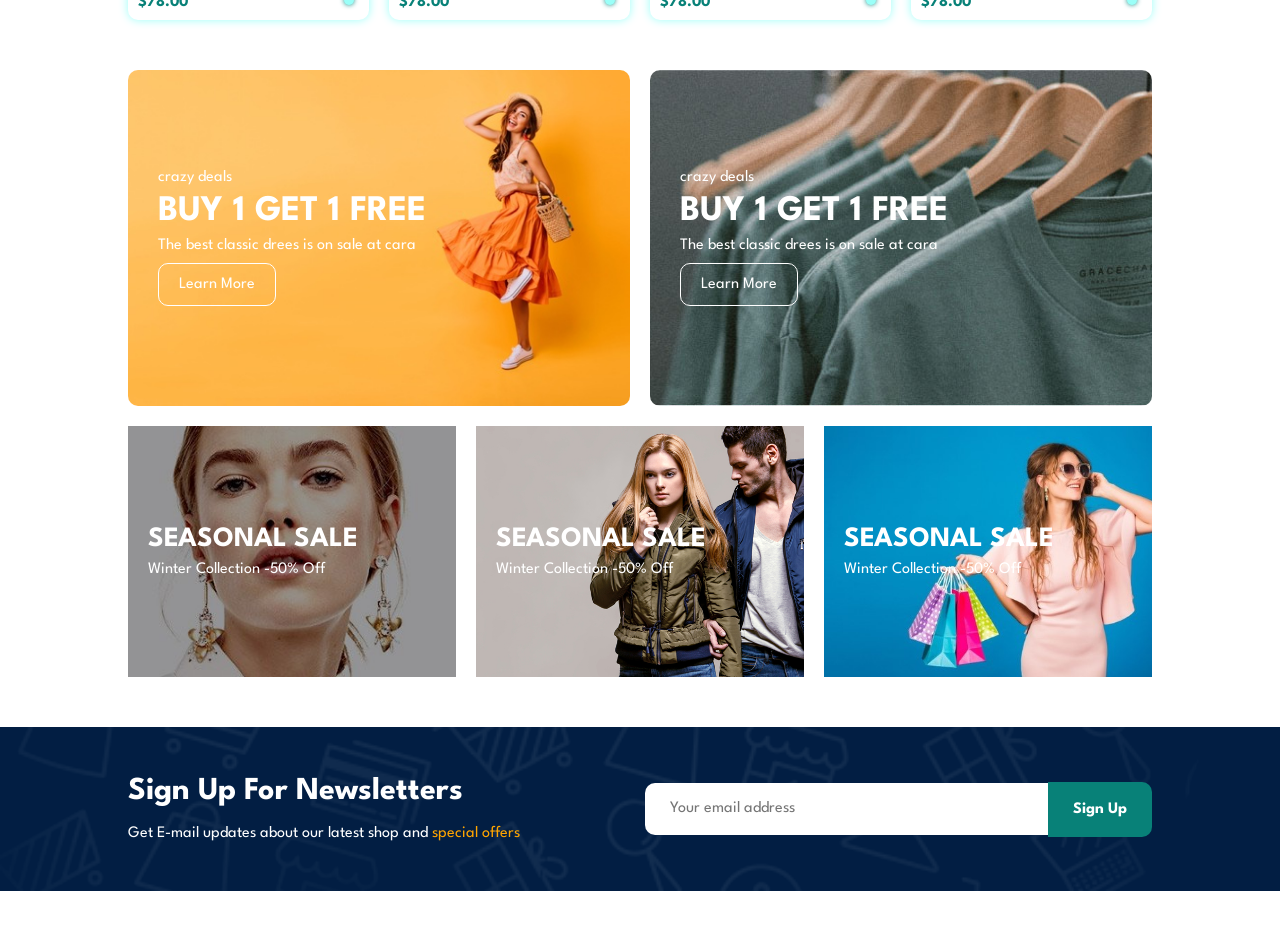
==== commit caa8bc93: "initial" ====
--- a/index.html
+++ b/index.html
@@ -1,379 +1,397 @@
 <!DOCTYPE html>
 <html lang="en">
-    <head>
-        <meta charset="UTF-8">
-        <meta http-equiv="X-UA-Compatible" content="IE=edge">
-        <meta name="viewport" content="width=device-width, initial-scale=1.0">
-        <title>Cara Ecommerce</title>
-        <!-- Font Awesome -->
-        <link rel="stylesheet" href="https://pro.fontawesome.com/releases/v5.10.0/css/all.css" />
-        <!-- Boxicons -->
-         <link href='https://cdn.boxicons.com/3.0.5/fonts/basic/boxicons.min.css' rel='stylesheet'>
-        <!-- Css -->
-        <link rel="stylesheet" href="style.css">
-    </head>
-    <body>
-        <!-- Topbar -->
-        <div class="topbar">
-            <a href="#"><img class="topbar-logo" src="img/logo.png" alt=""></a>
-        <div class="navbar">
-            <div class="navbar-list">
-                <a class="active" href="index.html">Home</a>
-                <a href="shop.html">Shop</a>
-                <a href="blog.html">Blog</a>
-                <a href="about.html">About</a>
-                <a href="contact.html">Contact</a>
-           </div> 
-                <a href="cart.html"><i class='bx bx-shopping-bag'></i></a>
-                <i class='bx bx-menu menu'></i>
-        </div>
-        </div>
-
-         <!-- Header -->
-        <div class="header">
-            <div class="header-text">
-            <h4>Trade-in-offer</h4>
-            <h2>Super value deals</h2>
-            <h1>On all products</h1>
-            <p>Save more with coupons & up to 70% off!</p>
-            <a href="shop.html">Shop Now</a>
-            </div>
-        </div>
-
-        <!-- Feature -->
-        <div class="feature">
-            <div class="feature-item">
-                <img src="img/features/f1.png" alt="">
-                <h3>Free Shipping</h3>
-            </div>
-
-            <div class="feature-item">
-                <img src="img/features/f2.png" alt="">
-                <h3>Free Shipping</h3>
-            </div>
-
-            <div class="feature-item">
-                <img src="img/features/f3.png" alt="">
-                <h3>Free Shipping</h3>
-            </div>
-
-            <div class="feature-item">
-                <img src="img/features/f4.png" alt="">
-                <h3>Free Shipping</h3>
-            </div>
-
-            <div class="feature-item">
-                <img src="img/features/f5.png" alt="">
-                <h3>Free Shipping</h3>
-            </div>
-
-            <div class="feature-item">
-                <img src="img/features/f6.png" alt="">
-                <h3>Free Shipping</h3>
-            </div>
-        </div>
-
-        <!-- Product -->
-        <div class="product">
-                <div class="product-title">
-                    <h2>Featured Products</h2>
-                    <p>Summer Collection New Morden Design</p>
-                </div>
-                 <div class="product-content">
-                    <div class="product-item">
-                        <img src="img/products/f1.jpg" alt="">
-                        <span>adidas</span>
-                        <h3>Cartoon Astronaut T-Shirts</h3>
-                        <div class="rating">
-                            <i class="fas fa-star"></i>
-                            <i class="fas fa-star"></i>
-                            <i class="fas fa-star"></i>
-                            <i class="fas fa-star"></i>
-                            <i class="fas fa-star-half-alt"></i>
-                        </div>
-                        <h4>$78.00</h4>
-                        <a href="#"><i class='bxr  bx-cart'></i> </a>
-                    </div>
-
-                     <div class="product-item">
-                        <img src="img/products/f2.jpg" alt="">
-                        <span>adidas</span>
-                        <h3>Cartoon Astronaut T-Shirts</h3>
-                        <div class="rating">
-                            <i class="fas fa-star"></i>
-                            <i class="fas fa-star"></i>
-                            <i class="fas fa-star"></i>
-                            <i class="fas fa-star"></i>
-                            <i class="fas fa-star-half-alt"></i>
-                        </div>
-                        <h4>$78.00</h4>
-                        <a href="#"><i class='bxr  bx-cart'></i> </a>
-                    </div>
-
-                     <div class="product-item">
-                        <img src="img/products/f3.jpg" alt="">
-                        <span>adidas</span>
-                        <h3>Cartoon Astronaut T-Shirts</h3>
-                        <div class="rating">
-                            <i class="fas fa-star"></i>
-                            <i class="fas fa-star"></i>
-                            <i class="fas fa-star"></i>
-                            <i class="fas fa-star"></i>
-                            <i class="fas fa-star-half-alt"></i>
-                        </div>
-                        <h4>$78.00</h4>
-                        <a href="#"><i class='bxr  bx-cart'></i> </a>
-                    </div>
-
-                     <div class="product-item">
-                        <img src="img/products/f4.jpg" alt="">
-                        <span>adidas</span>
-                        <h3>Cartoon Astronaut T-Shirts</h3>
-                        <div class="rating">
-                            <i class="fas fa-star"></i>
-                            <i class="fas fa-star"></i>
-                            <i class="fas fa-star"></i>
-                            <i class="fas fa-star"></i>
-                            <i class="fas fa-star-half-alt"></i>
-                        </div>
-                        <h4>$78.00</h4>
-                        <a href="#"><i class='bxr  bx-cart'></i> </a>
-                    </div>
-
-                     <div class="product-item">
-                        <img src="img/products/f5.jpg" alt="">
-                        <span>adidas</span>
-                        <h3>Cartoon Astronaut T-Shirts</h3>
-                        <div class="rating">
-                            <i class="fas fa-star"></i>
-                            <i class="fas fa-star"></i>
-                            <i class="fas fa-star"></i>
-                            <i class="fas fa-star"></i>
-                            <i class="fas fa-star-half-alt"></i>
-                        </div>
-                        <h4>$78.00</h4>
-                        <a href="#"><i class='bxr  bx-cart'></i> </a>
-                    </div>
-
-                     <div class="product-item">
-                        <img src="img/products/f6.jpg" alt="">
-                        <span>adidas</span>
-                        <h3>Cartoon Astronaut T-Shirts</h3>
-                        <div class="rating">
-                            <i class="fas fa-star"></i>
-                            <i class="fas fa-star"></i>
-                            <i class="fas fa-star"></i>
-                            <i class="fas fa-star"></i>
-                            <i class="fas fa-star-half-alt"></i>
-                        </div>
-                        <h4>$78.00</h4>
-                        <a href="#"><i class='bxr  bx-cart'></i> </a>
-                    </div>
-
-                     <div class="product-item">
-                        <img src="img/products/f7.jpg" alt="">
-                        <span>adidas</span>
-                        <h3>Cartoon Astronaut T-Shirts</h3>
-                        <div class="rating">
-                            <i class="fas fa-star"></i>
-                            <i class="fas fa-star"></i>
-                            <i class="fas fa-star"></i>
-                            <i class="fas fa-star"></i>
-                            <i class="fas fa-star-half-alt"></i>
-                        </div>
-                        <h4>$78.00</h4>
-                        <a href="#"><i class='bxr  bx-cart'></i> </a>
-                    </div>
-
-                     <div class="product-item">
-                        <img src="img/products/f8.jpg" alt="">
-                        <span>adidas</span>
-                        <h3>Cartoon Astronaut T-Shirts</h3>
-                        <div class="rating">
-                            <i class="fas fa-star"></i>
-                            <i class="fas fa-star"></i>
-                            <i class="fas fa-star"></i>
-                            <i class="fas fa-star"></i>
-                            <i class="fas fa-star-half-alt"></i>
-                        </div>
-                        <h4>$78.00</h4>
-                        <a href="#"><i class='bxr  bx-cart'></i> </a>
-                    </div>
-                 </div>
-        </div>
-
-        <!-- Services -->
-         <div class="services">
-                <span>Repair Services</span>
-                <h3>Up to <span>70% Off</span> - All t-Shirts & Accessories</h3>
-                <a href="#">Explore More</a>
-        </div>
-
-         <!-- New Arrivals -->
-        <div class="product">
-                <div class="product-title">
-                    <h2>New Arrivals</h2>
-                    <p>Summer Collection New Morden Design</p>
-                </div>
-                 <div class="product-content">
-                    <div class="product-item">
-                        <img src="img/products/n1.jpg" alt="">
-                        <span>adidas</span>
-                        <h3>Cartoon Astronaut T-Shirts</h3>
-                        <div class="rating">
-                            <i class="fas fa-star"></i>
-                            <i class="fas fa-star"></i>
-                            <i class="fas fa-star"></i>
-                            <i class="fas fa-star"></i>
-                            <i class="fas fa-star-half-alt"></i>
-                        </div>
-                        <h4>$78.00</h4>
-                        <a href="#"><i class='bxr  bx-cart'></i> </a>
-                    </div>
-
-                     <div class="product-item">
-                        <img src="img/products/n2.jpg" alt="">
-                        <span>adidas</span>
-                        <h3>Cartoon Astronaut T-Shirts</h3>
-                        <div class="rating">
-                            <i class="fas fa-star"></i>
-                            <i class="fas fa-star"></i>
-                            <i class="fas fa-star"></i>
-                            <i class="fas fa-star"></i>
-                            <i class="fas fa-star-half-alt"></i>
-                        </div>
-                        <h4>$78.00</h4>
-                        <a href="#"><i class='bxr  bx-cart'></i> </a>
-                    </div>
-
-                     <div class="product-item">
-                        <img src="img/products/n3.jpg" alt="">
-                        <span>adidas</span>
-                        <h3>Cartoon Astronaut T-Shirts</h3>
-                        <div class="rating">
-                            <i class="fas fa-star"></i>
-                            <i class="fas fa-star"></i>
-                            <i class="fas fa-star"></i>
-                            <i class="fas fa-star"></i>
-                            <i class="fas fa-star-half-alt"></i>
-                        </div>
-                        <h4>$78.00</h4>
-                        <a href="#"><i class='bxr  bx-cart'></i> </a>
-                    </div>
-
-                     <div class="product-item">
-                        <img src="img/products/n4.jpg" alt="">
-                        <span>adidas</span>
-                        <h3>Cartoon Astronaut T-Shirts</h3>
-                        <div class="rating">
-                            <i class="fas fa-star"></i>
-                            <i class="fas fa-star"></i>
-                            <i class="fas fa-star"></i>
-                            <i class="fas fa-star"></i>
-                            <i class="fas fa-star-half-alt"></i>
-                        </div>
-                        <h4>$78.00</h4>
-                        <a href="#"><i class='bxr  bx-cart'></i> </a>
-                    </div>
-
-                     <div class="product-item">
-                        <img src="img/products/n5.jpg" alt="">
-                        <span>adidas</span>
-                        <h3>Cartoon Astronaut T-Shirts</h3>
-                        <div class="rating">
-                            <i class="fas fa-star"></i>
-                            <i class="fas fa-star"></i>
-                            <i class="fas fa-star"></i>
-                            <i class="fas fa-star"></i>
-                            <i class="fas fa-star-half-alt"></i>
-                        </div>
-                        <h4>$78.00</h4>
-                        <a href="#"><i class='bxr  bx-cart'></i> </a>
-                    </div>
-
-                     <div class="product-item">
-                        <img src="img/products/n6.jpg" alt="">
-                        <span>adidas</span>
-                        <h3>Cartoon Astronaut T-Shirts</h3>
-                        <div class="rating">
-                            <i class="fas fa-star"></i>
-                            <i class="fas fa-star"></i>
-                            <i class="fas fa-star"></i>
-                            <i class="fas fa-star"></i>
-                            <i class="fas fa-star-half-alt"></i>
-                        </div>
-                        <h4>$78.00</h4>
-                        <a href="#"><i class='bxr  bx-cart'></i> </a>
-                    </div>
-
-                     <div class="product-item">
-                        <img src="img/products/n7.jpg" alt="">
-                        <span>adidas</span>
-                        <h3>Cartoon Astronaut T-Shirts</h3>
-                        <div class="rating">
-                            <i class="fas fa-star"></i>
-                            <i class="fas fa-star"></i>
-                            <i class="fas fa-star"></i>
-                            <i class="fas fa-star"></i>
-                            <i class="fas fa-star-half-alt"></i>
-                        </div>
-                        <h4>$78.00</h4>
-                        <a href="#"><i class='bxr  bx-cart'></i> </a>
-                    </div>
-
-                     <div class="product-item">
-                        <img src="img/products/n8.jpg" alt="">
-                        <span>adidas</span>
-                        <h3>Cartoon Astronaut T-Shirts</h3>
-                        <div class="rating">
-                            <i class="fas fa-star"></i>
-                            <i class="fas fa-star"></i>
-                            <i class="fas fa-star"></i>
-                            <i class="fas fa-star"></i>
-                            <i class="fas fa-star-half-alt"></i>
-                        </div>
-                        <h4>$78.00</h4>
-                        <a href="#"><i class='bxr  bx-cart'></i> </a>
-                    </div>
-                 </div>
-        </div>
-
-
-         <!-- sm banner -->
-        <div class="sm-banner">
-                <div class="sm-banner-item">
-                    <span>crazy deals</span>
-                    <h2>buy 1 get 1 free</h2>
-                    <p>The best classic drees is on sale at cara</p>
-                    <a href="#">Learn More</a>
-                </div>
-                <div class="sm-banner-item">
-                    <span>crazy deals</span>
-                    <h2>buy 1 get 1 free</h2>
-                    <p>The best classic drees is on sale at cara</p>
-                    <a href="#">Learn More</a>
-                </div>
-        </div>
-
-        <!-- Banner -->
-         <div class="banner">
-            <div class="banner-item">
-                <h2>Seasonal sale</h2>
-                <p>Winter Collection -50% Off</p>
-            </div>
-
-            <div class="banner-item">
-                <h2>Seasonal sale</h2>
-                <p>Winter Collection -50% Off</p>
-            </div>
-
-            <div class="banner-item">
-                <h2>Seasonal sale</h2>
-                <p>Winter Collection -50% Off</p>
-            </div>
-         </div>
-
-
-        <script src="script.js"></script>
-    </body>
-</html>+  <head>
+    <meta charset="UTF-8" />
+    <meta http-equiv="X-UA-Compatible" content="IE=edge" />
+    <meta name="viewport" content="width=device-width, initial-scale=1.0" />
+    <title>Cara Ecommerce</title>
+    <!-- Font Awesome -->
+    <link
+      rel="stylesheet"
+      href="https://pro.fontawesome.com/releases/v5.10.0/css/all.css"
+    />
+    <!-- Boxicons -->
+    <link
+      href="https://cdn.boxicons.com/3.0.5/fonts/basic/boxicons.min.css"
+      rel="stylesheet"
+    />
+    <!-- Css -->
+    <link rel="stylesheet" href="style.css" />
+  </head>
+  <body>
+    <!-- Topbar -->
+    <div class="topbar">
+      <a href="#"><img class="topbar-logo" src="img/logo.png" alt="" /></a>
+      <div class="navbar">
+        <div class="navbar-list">
+          <a class="active" href="index.html">Home</a>
+          <a href="shop.html">Shop</a>
+          <a href="blog.html">Blog</a>
+          <a href="about.html">About</a>
+          <a href="contact.html">Contact</a>
+        </div>
+        <a href="cart.html"><i class="bx bx-shopping-bag"></i></a>
+        <i class="bx bx-menu menu"></i>
+      </div>
+    </div>
+
+    <!-- Header -->
+    <div class="header">
+      <div class="header-text">
+        <h4>Trade-in-offer</h4>
+        <h2>Super value deals</h2>
+        <h1>On all products</h1>
+        <p>Save more with coupons & up to 70% off!</p>
+        <a href="shop.html">Shop Now</a>
+      </div>
+    </div>
+
+    <!-- Feature -->
+    <div class="feature">
+      <div class="feature-item">
+        <img src="img/features/f1.png" alt="" />
+        <h3>Free Shipping</h3>
+      </div>
+
+      <div class="feature-item">
+        <img src="img/features/f2.png" alt="" />
+        <h3>Free Shipping</h3>
+      </div>
+
+      <div class="feature-item">
+        <img src="img/features/f3.png" alt="" />
+        <h3>Free Shipping</h3>
+      </div>
+
+      <div class="feature-item">
+        <img src="img/features/f4.png" alt="" />
+        <h3>Free Shipping</h3>
+      </div>
+
+      <div class="feature-item">
+        <img src="img/features/f5.png" alt="" />
+        <h3>Free Shipping</h3>
+      </div>
+
+      <div class="feature-item">
+        <img src="img/features/f6.png" alt="" />
+        <h3>Free Shipping</h3>
+      </div>
+    </div>
+
+    <!-- Product -->
+    <div class="product">
+      <div class="product-title">
+        <h2>Featured Products</h2>
+        <p>Summer Collection New Morden Design</p>
+      </div>
+      <div class="product-content">
+        <div class="product-item">
+          <img src="img/products/f1.jpg" alt="" />
+          <span>adidas</span>
+          <h3>Cartoon Astronaut T-Shirts</h3>
+          <div class="rating">
+            <i class="fas fa-star"></i>
+            <i class="fas fa-star"></i>
+            <i class="fas fa-star"></i>
+            <i class="fas fa-star"></i>
+            <i class="fas fa-star-half-alt"></i>
+          </div>
+          <h4>$78.00</h4>
+          <a href="#"><i class="bxr bx-cart"></i> </a>
+        </div>
+
+        <div class="product-item">
+          <img src="img/products/f2.jpg" alt="" />
+          <span>adidas</span>
+          <h3>Cartoon Astronaut T-Shirts</h3>
+          <div class="rating">
+            <i class="fas fa-star"></i>
+            <i class="fas fa-star"></i>
+            <i class="fas fa-star"></i>
+            <i class="fas fa-star"></i>
+            <i class="fas fa-star-half-alt"></i>
+          </div>
+          <h4>$78.00</h4>
+          <a href="#"><i class="bxr bx-cart"></i> </a>
+        </div>
+
+        <div class="product-item">
+          <img src="img/products/f3.jpg" alt="" />
+          <span>adidas</span>
+          <h3>Cartoon Astronaut T-Shirts</h3>
+          <div class="rating">
+            <i class="fas fa-star"></i>
+            <i class="fas fa-star"></i>
+            <i class="fas fa-star"></i>
+            <i class="fas fa-star"></i>
+            <i class="fas fa-star-half-alt"></i>
+          </div>
+          <h4>$78.00</h4>
+          <a href="#"><i class="bxr bx-cart"></i> </a>
+        </div>
+
+        <div class="product-item">
+          <img src="img/products/f4.jpg" alt="" />
+          <span>adidas</span>
+          <h3>Cartoon Astronaut T-Shirts</h3>
+          <div class="rating">
+            <i class="fas fa-star"></i>
+            <i class="fas fa-star"></i>
+            <i class="fas fa-star"></i>
+            <i class="fas fa-star"></i>
+            <i class="fas fa-star-half-alt"></i>
+          </div>
+          <h4>$78.00</h4>
+          <a href="#"><i class="bxr bx-cart"></i> </a>
+        </div>
+
+        <div class="product-item">
+          <img src="img/products/f5.jpg" alt="" />
+          <span>adidas</span>
+          <h3>Cartoon Astronaut T-Shirts</h3>
+          <div class="rating">
+            <i class="fas fa-star"></i>
+            <i class="fas fa-star"></i>
+            <i class="fas fa-star"></i>
+            <i class="fas fa-star"></i>
+            <i class="fas fa-star-half-alt"></i>
+          </div>
+          <h4>$78.00</h4>
+          <a href="#"><i class="bxr bx-cart"></i> </a>
+        </div>
+
+        <div class="product-item">
+          <img src="img/products/f6.jpg" alt="" />
+          <span>adidas</span>
+          <h3>Cartoon Astronaut T-Shirts</h3>
+          <div class="rating">
+            <i class="fas fa-star"></i>
+            <i class="fas fa-star"></i>
+            <i class="fas fa-star"></i>
+            <i class="fas fa-star"></i>
+            <i class="fas fa-star-half-alt"></i>
+          </div>
+          <h4>$78.00</h4>
+          <a href="#"><i class="bxr bx-cart"></i> </a>
+        </div>
+
+        <div class="product-item">
+          <img src="img/products/f7.jpg" alt="" />
+          <span>adidas</span>
+          <h3>Cartoon Astronaut T-Shirts</h3>
+          <div class="rating">
+            <i class="fas fa-star"></i>
+            <i class="fas fa-star"></i>
+            <i class="fas fa-star"></i>
+            <i class="fas fa-star"></i>
+            <i class="fas fa-star-half-alt"></i>
+          </div>
+          <h4>$78.00</h4>
+          <a href="#"><i class="bxr bx-cart"></i> </a>
+        </div>
+
+        <div class="product-item">
+          <img src="img/products/f8.jpg" alt="" />
+          <span>adidas</span>
+          <h3>Cartoon Astronaut T-Shirts</h3>
+          <div class="rating">
+            <i class="fas fa-star"></i>
+            <i class="fas fa-star"></i>
+            <i class="fas fa-star"></i>
+            <i class="fas fa-star"></i>
+            <i class="fas fa-star-half-alt"></i>
+          </div>
+          <h4>$78.00</h4>
+          <a href="#"><i class="bxr bx-cart"></i> </a>
+        </div>
+      </div>
+    </div>
+
+    <!-- Services -->
+    <div class="services">
+      <span>Repair Services</span>
+      <h3>Up to <span>70% Off</span> - All t-Shirts & Accessories</h3>
+      <a href="#">Explore More</a>
+    </div>
+
+    <!-- New Arrivals -->
+    <div class="product">
+      <div class="product-title">
+        <h2>New Arrivals</h2>
+        <p>Summer Collection New Morden Design</p>
+      </div>
+      <div class="product-content">
+        <div class="product-item">
+          <img src="img/products/n1.jpg" alt="" />
+          <span>adidas</span>
+          <h3>Cartoon Astronaut T-Shirts</h3>
+          <div class="rating">
+            <i class="fas fa-star"></i>
+            <i class="fas fa-star"></i>
+            <i class="fas fa-star"></i>
+            <i class="fas fa-star"></i>
+            <i class="fas fa-star-half-alt"></i>
+          </div>
+          <h4>$78.00</h4>
+          <a href="#"><i class="bxr bx-cart"></i> </a>
+        </div>
+
+        <div class="product-item">
+          <img src="img/products/n2.jpg" alt="" />
+          <span>adidas</span>
+          <h3>Cartoon Astronaut T-Shirts</h3>
+          <div class="rating">
+            <i class="fas fa-star"></i>
+            <i class="fas fa-star"></i>
+            <i class="fas fa-star"></i>
+            <i class="fas fa-star"></i>
+            <i class="fas fa-star-half-alt"></i>
+          </div>
+          <h4>$78.00</h4>
+          <a href="#"><i class="bxr bx-cart"></i> </a>
+        </div>
+
+        <div class="product-item">
+          <img src="img/products/n3.jpg" alt="" />
+          <span>adidas</span>
+          <h3>Cartoon Astronaut T-Shirts</h3>
+          <div class="rating">
+            <i class="fas fa-star"></i>
+            <i class="fas fa-star"></i>
+            <i class="fas fa-star"></i>
+            <i class="fas fa-star"></i>
+            <i class="fas fa-star-half-alt"></i>
+          </div>
+          <h4>$78.00</h4>
+          <a href="#"><i class="bxr bx-cart"></i> </a>
+        </div>
+
+        <div class="product-item">
+          <img src="img/products/n4.jpg" alt="" />
+          <span>adidas</span>
+          <h3>Cartoon Astronaut T-Shirts</h3>
+          <div class="rating">
+            <i class="fas fa-star"></i>
+            <i class="fas fa-star"></i>
+            <i class="fas fa-star"></i>
+            <i class="fas fa-star"></i>
+            <i class="fas fa-star-half-alt"></i>
+          </div>
+          <h4>$78.00</h4>
+          <a href="#"><i class="bxr bx-cart"></i> </a>
+        </div>
+
+        <div class="product-item">
+          <img src="img/products/n5.jpg" alt="" />
+          <span>adidas</span>
+          <h3>Cartoon Astronaut T-Shirts</h3>
+          <div class="rating">
+            <i class="fas fa-star"></i>
+            <i class="fas fa-star"></i>
+            <i class="fas fa-star"></i>
+            <i class="fas fa-star"></i>
+            <i class="fas fa-star-half-alt"></i>
+          </div>
+          <h4>$78.00</h4>
+          <a href="#"><i class="bxr bx-cart"></i> </a>
+        </div>
+
+        <div class="product-item">
+          <img src="img/products/n6.jpg" alt="" />
+          <span>adidas</span>
+          <h3>Cartoon Astronaut T-Shirts</h3>
+          <div class="rating">
+            <i class="fas fa-star"></i>
+            <i class="fas fa-star"></i>
+            <i class="fas fa-star"></i>
+            <i class="fas fa-star"></i>
+            <i class="fas fa-star-half-alt"></i>
+          </div>
+          <h4>$78.00</h4>
+          <a href="#"><i class="bxr bx-cart"></i> </a>
+        </div>
+
+        <div class="product-item">
+          <img src="img/products/n7.jpg" alt="" />
+          <span>adidas</span>
+          <h3>Cartoon Astronaut T-Shirts</h3>
+          <div class="rating">
+            <i class="fas fa-star"></i>
+            <i class="fas fa-star"></i>
+            <i class="fas fa-star"></i>
+            <i class="fas fa-star"></i>
+            <i class="fas fa-star-half-alt"></i>
+          </div>
+          <h4>$78.00</h4>
+          <a href="#"><i class="bxr bx-cart"></i> </a>
+        </div>
+
+        <div class="product-item">
+          <img src="img/products/n8.jpg" alt="" />
+          <span>adidas</span>
+          <h3>Cartoon Astronaut T-Shirts</h3>
+          <div class="rating">
+            <i class="fas fa-star"></i>
+            <i class="fas fa-star"></i>
+            <i class="fas fa-star"></i>
+            <i class="fas fa-star"></i>
+            <i class="fas fa-star-half-alt"></i>
+          </div>
+          <h4>$78.00</h4>
+          <a href="#"><i class="bxr bx-cart"></i> </a>
+        </div>
+      </div>
+    </div>
+
+    <!-- sm banner -->
+    <div class="sm-banner">
+      <div class="sm-banner-item">
+        <span>crazy deals</span>
+        <h2>buy 1 get 1 free</h2>
+        <p>The best classic drees is on sale at cara</p>
+        <a href="#">Learn More</a>
+      </div>
+      <div class="sm-banner-item">
+        <span>crazy deals</span>
+        <h2>buy 1 get 1 free</h2>
+        <p>The best classic drees is on sale at cara</p>
+        <a href="#">Learn More</a>
+      </div>
+    </div>
+
+    <!-- Banner -->
+    <div class="banner">
+      <div class="banner-item">
+        <h2>Seasonal sale</h2>
+        <p>Winter Collection -50% Off</p>
+      </div>
+
+      <div class="banner-item">
+        <h2>Seasonal sale</h2>
+        <p>Winter Collection -50% Off</p>
+      </div>
+
+      <div class="banner-item">
+        <h2>Seasonal sale</h2>
+        <p>Winter Collection -50% Off</p>
+      </div>
+    </div>
+
+    <!-- Sign -->
+    <div class="sign">
+      <div class="sign-text">
+        <h2>Sign Up For Newsletters</h2>
+        <p>
+          Get E-mail updates about our latest shop and
+          <span>special offers</span>
+        </p>
+      </div>
+      <div class="sign-form">
+        <input type="email" placeholder="Your email address" />
+        <a href="#">Sign Up</a>
+      </div>
+    </div>
+    <script src="script.js"></script>
+  </body>
+</html>
--- a/style.css
+++ b/style.css
@@ -414,4 +414,76 @@
     grid-template-columns: repeat(1, 1fr);
     margin: 0px 5% 50px;
   }
+}
+
+/* Sign */
+.sign {
+  background-image: url("img/banner/b14.png");
+  background-size: cover;
+  background-position: center;
+  padding: 50px 10%;
+  background-color: #021E43;
+  color: white;
+  margin-bottom: 50px;
+  display: flex;
+  justify-content: space-between;
+  align-items: center;
+  gap: 10px;
+}
+
+.sign h2 {
+  font-size: 32px;
+  margin-bottom: 20px;
+}
+
+.sign p span {
+  color: orange;
+}
+
+.sign-text {
+  width: 50%;
+}
+
+.sign-form {
+  display: flex;
+  align-items: center;
+  width: 50%;
+}
+
+.sign-form input {
+  padding: 20px 25px;
+  border-radius: 10px 0 0 10px;
+  border: 0;
+  width: 100%;
+}
+
+.sign-form input::placeholder {
+  font-size: 16px;
+}
+
+.sign-form input:focus {
+  outline: none;
+}
+
+.sign-form a {
+  padding: 20px 25px;
+  background-color: #088178;
+  color: white;
+  border-radius: 0 10px 10px 0;
+  font-weight: 700; 
+  flex-shrink: 0;
+}
+
+@media(max-width: 850px) {
+  .sign {
+    align-items: start;
+    flex-direction: column;
+  }
+  .sign-text {
+    width: 100%;
+    margin-bottom: 20px;
+  }
+  .sign-form {
+    width: 100%;
+  }
 }
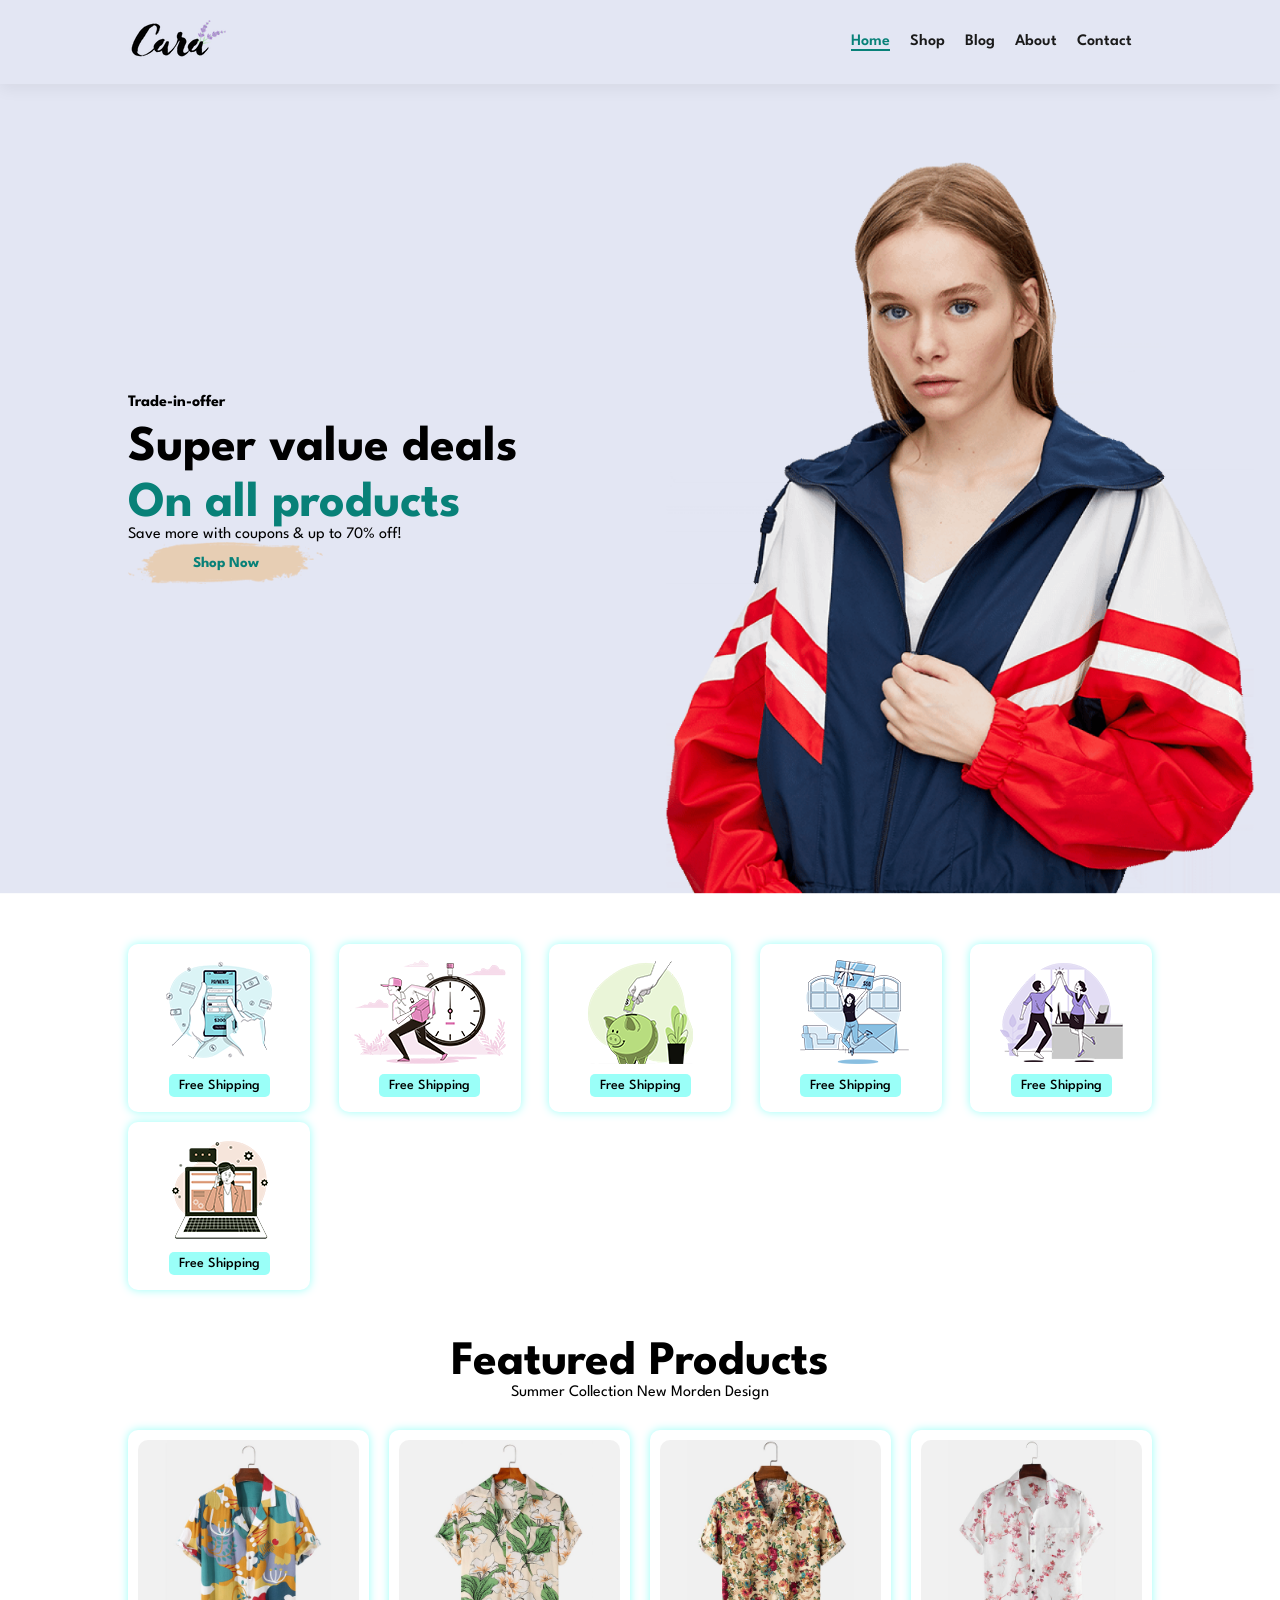
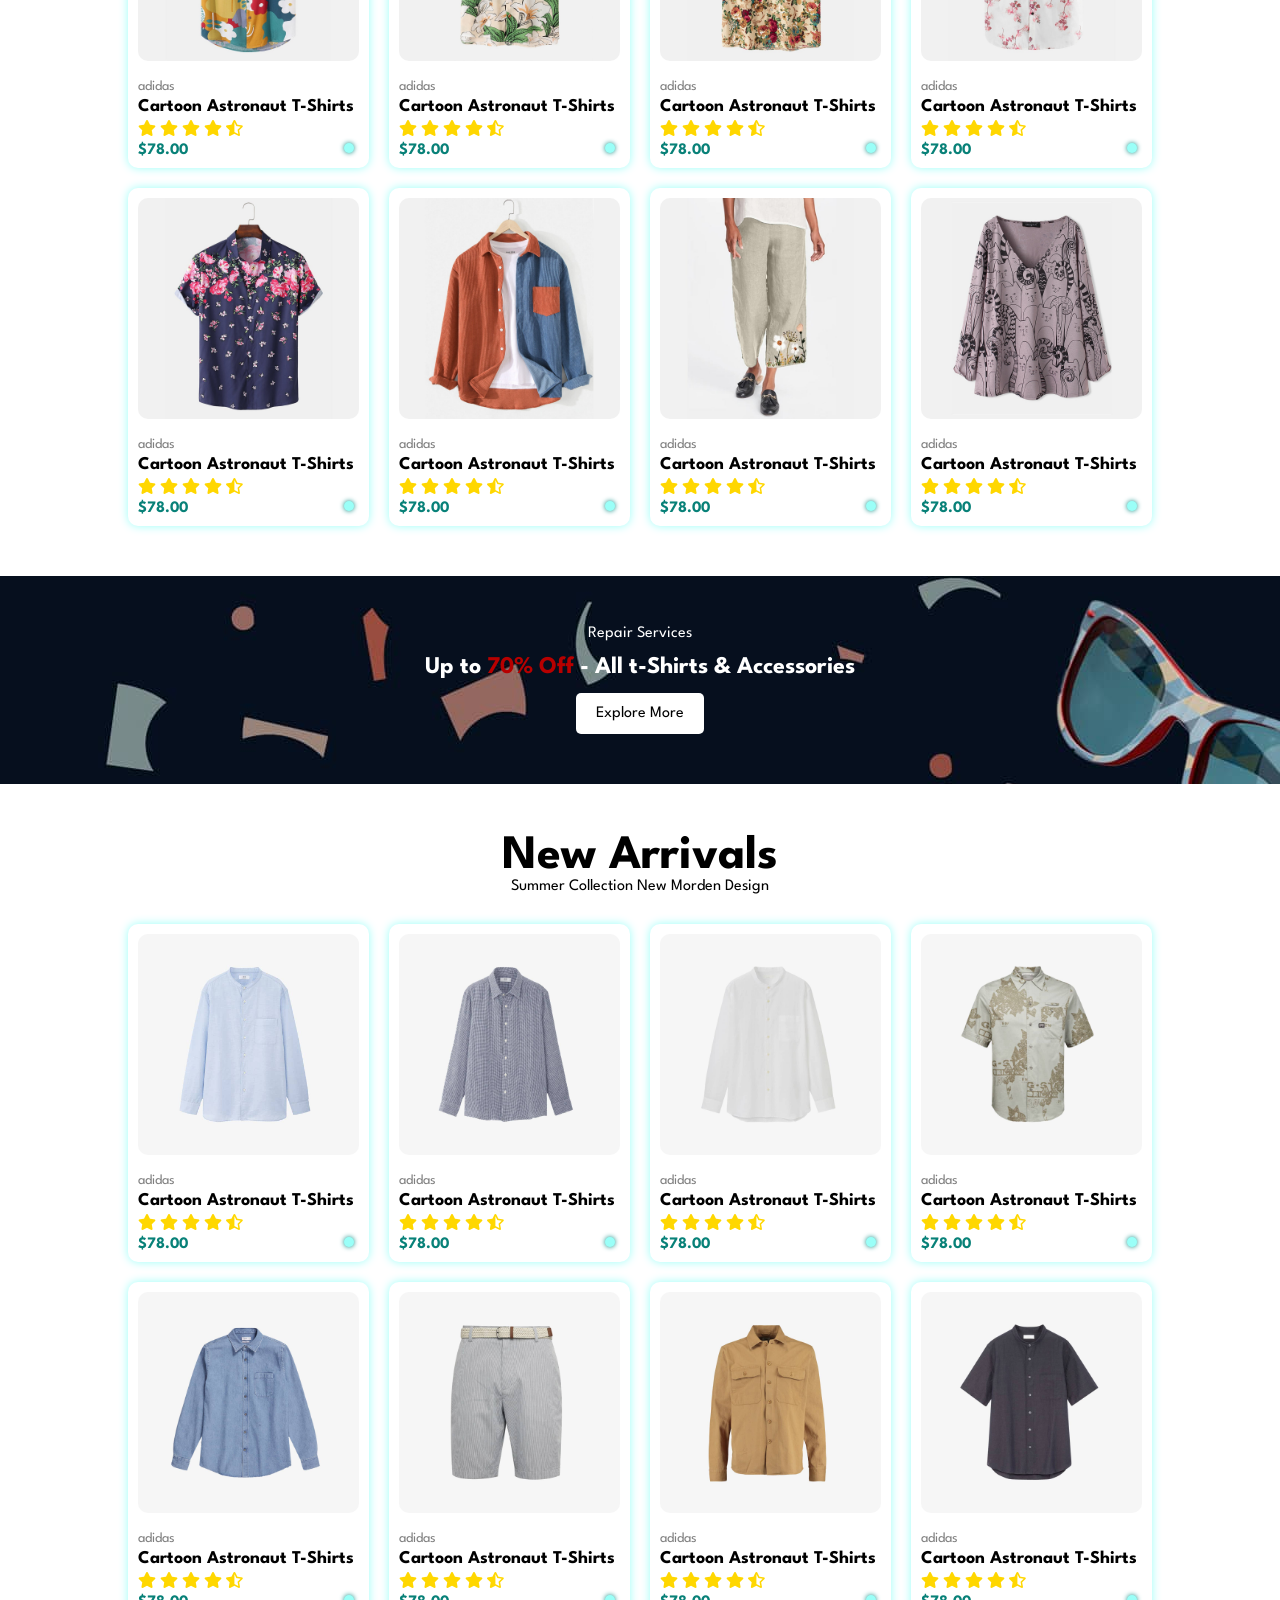
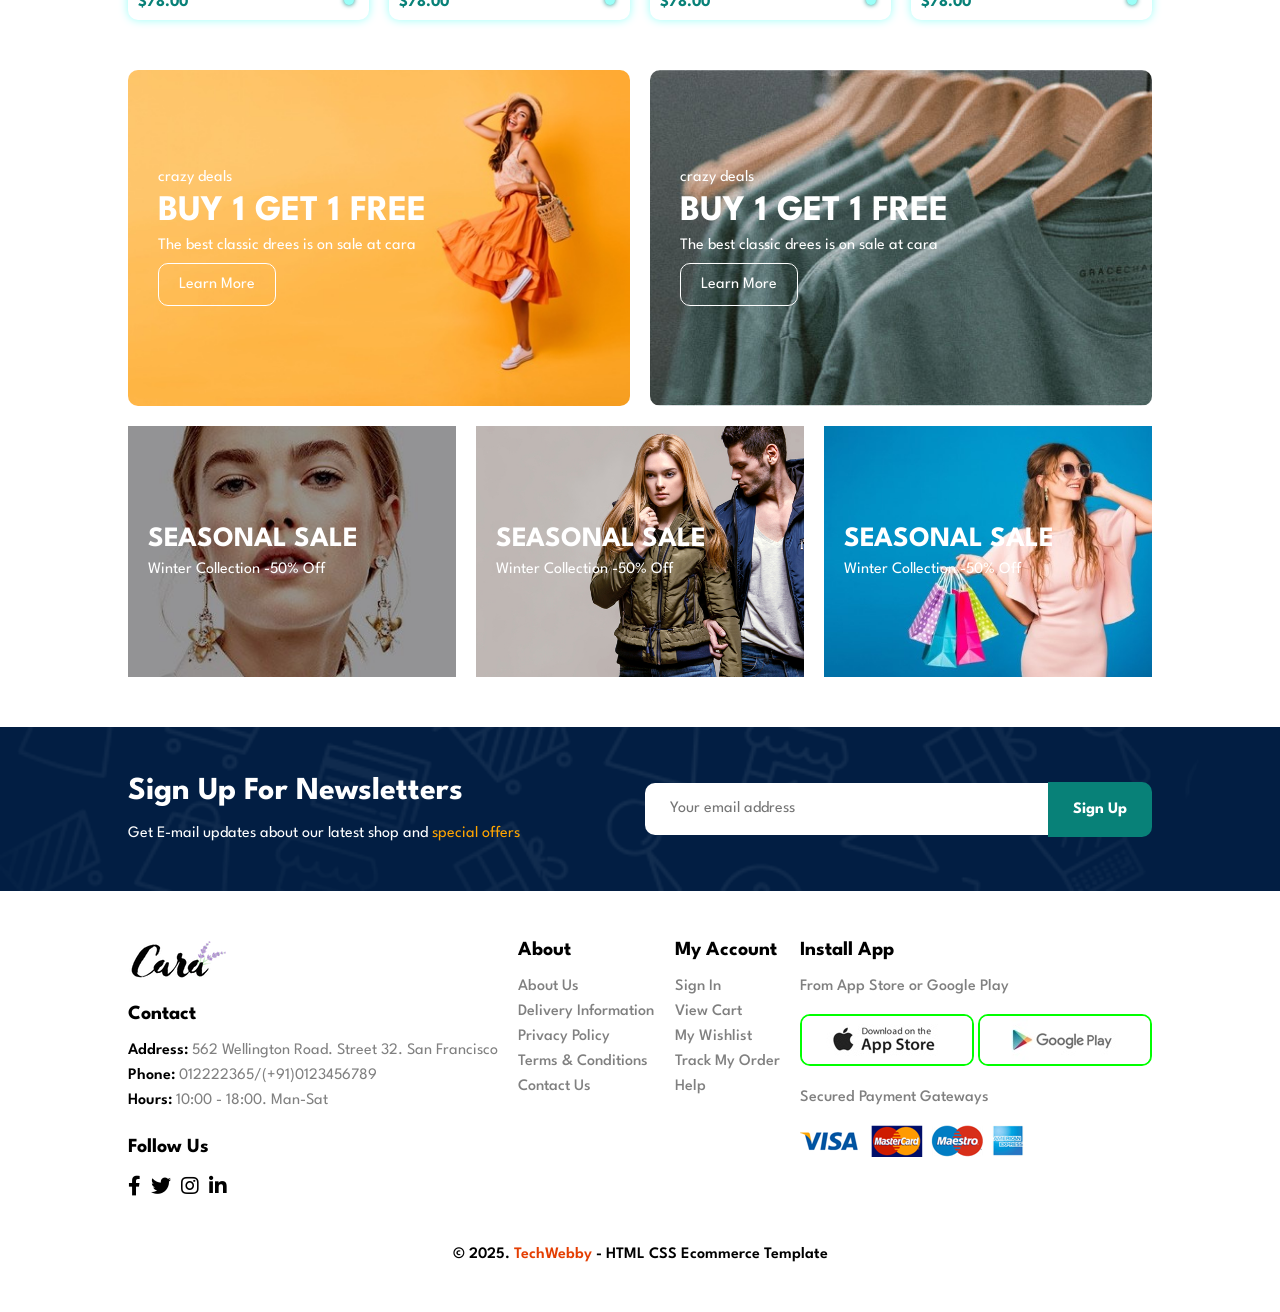
==== commit e3383294: "initial" ====
--- a/index.html
+++ b/index.html
@@ -392,6 +392,55 @@
         <a href="#">Sign Up</a>
       </div>
     </div>
+
+    <!-- Footer -->
+    <div class="footer">
+      <div class="footer-logo">
+        <img src="img/logo.png" alt="" />
+        <h3>Contact</h3>
+        <p><span>Address:</span> 562 Wellington Road. Street 32. San Francisco</p>
+        <p><span>Phone:</span> 012222365/(+91)0123456789</p>
+        <p><span>Hours:</span> 10:00 - 18:00. Man-Sat</p>
+        <h3 class="footer-follow">Follow Us</h3>
+        <div class="social">
+          <a href="#"><i class="fab fa-facebook-f"></i></a>
+          <a href="#"><i class="fab fa-twitter"></i></a>
+          <a href="#"><i class="fab fa-instagram"></i></a>
+          <a href="#"><i class="fab fa-linkedin-in"></i></a>
+        </div>
+      </div>
+      <div class="footer-about">
+        <h3>About</h3>
+        <a href="#">About Us</a>
+        <a href="#">Delivery Information</a>
+        <a href="#">Privacy Policy</a>
+        <a href="#">Terms & Conditions</a>
+        <a href="#">Contact Us</a>
+      </div>
+      <div class="footer-about">
+        <h3>My Account</h3>
+        <a href="#">Sign In</a>
+        <a href="#">View Cart</a>
+        <a href="#">My Wishlist</a>
+        <a href="#">Track My Order</a>
+        <a href="#">Help</a>
+      </div>
+      <div class="install">
+        <h3>Install App</h3>
+        <p>From App Store or Google Play</p>
+        <div class="app-logo">
+          <img src="img/pay/app.jpg" alt="">
+          <img src="img/pay/play.jpg" alt="">
+        </div>
+        <p>Secured Payment Gateways</p>
+        <img src="img/pay/pay.png" alt="">
+      </div>
+    </div>
+
+    <!-- Footer Bottom -->
+    <div class="footer-bottom">
+      <p>&copy; 2025. <span>TechWebby</span> - HTML CSS Ecommerce Template</p>
+    </div>
     <script src="script.js"></script>
   </body>
 </html>
--- a/style.css
+++ b/style.css
@@ -186,7 +186,7 @@
 .feature-item h3 {
   margin-top: 5px;
   font-size: 14px;
-  background-color: lime;
+  background-color: #9afff8;
   padding: 5px 10px;
   display: inline-block;
   font-weight: 500;
@@ -476,6 +476,7 @@
 
 @media(max-width: 850px) {
   .sign {
+    padding: 50px 5%;
     align-items: start;
     flex-direction: column;
   }
@@ -486,4 +487,82 @@
   .sign-form {
     width: 100%;
   }
+}
+
+/* Footer */
+.footer {
+  margin: 50px 10%;
+  display: flex;
+  justify-content: space-between;
+  gap: 20px;
+}
+
+.footer-logo img {
+  margin-bottom: 20px;
+}
+
+.footer-logo p {
+  margin-bottom: 10px;
+  color: gray;
+}
+
+.footer-logo span {
+  font-weight: 600;
+  color: black;
+}
+
+.footer-logo .footer-follow {
+  margin-top: 30px;
+}
+
+.social{
+  display: flex;
+  align-items: center;
+  gap: 10px;
+  font-size: 20px;
+}
+
+.footer h3 {
+  margin-bottom: 20px;
+  font-size: 20px;
+  color: black;
+}
+
+.footer-about a{
+  display: block;
+  margin-bottom: 10px;
+  font-weight: 500;
+  color: gray;
+}
+
+.install {
+  color: gray;
+  font-weight: 500;
+}
+
+.install p {
+  margin: 20px 0;
+}
+
+.install .app-logo img {
+  border: 2px solid lime;
+  border-radius: 10px;
+}
+
+.footer-bottom {
+  margin: 50px 5%;
+  text-align: center;
+  font-weight: 600;
+}
+
+.footer-bottom span {
+  color: rgb(228, 62, 2);
+}
+
+@media(max-width: 900px) {
+  .footer {
+    flex-direction: column;
+    align-items: start;
+    margin: 30px 5%;
+  }
 }
